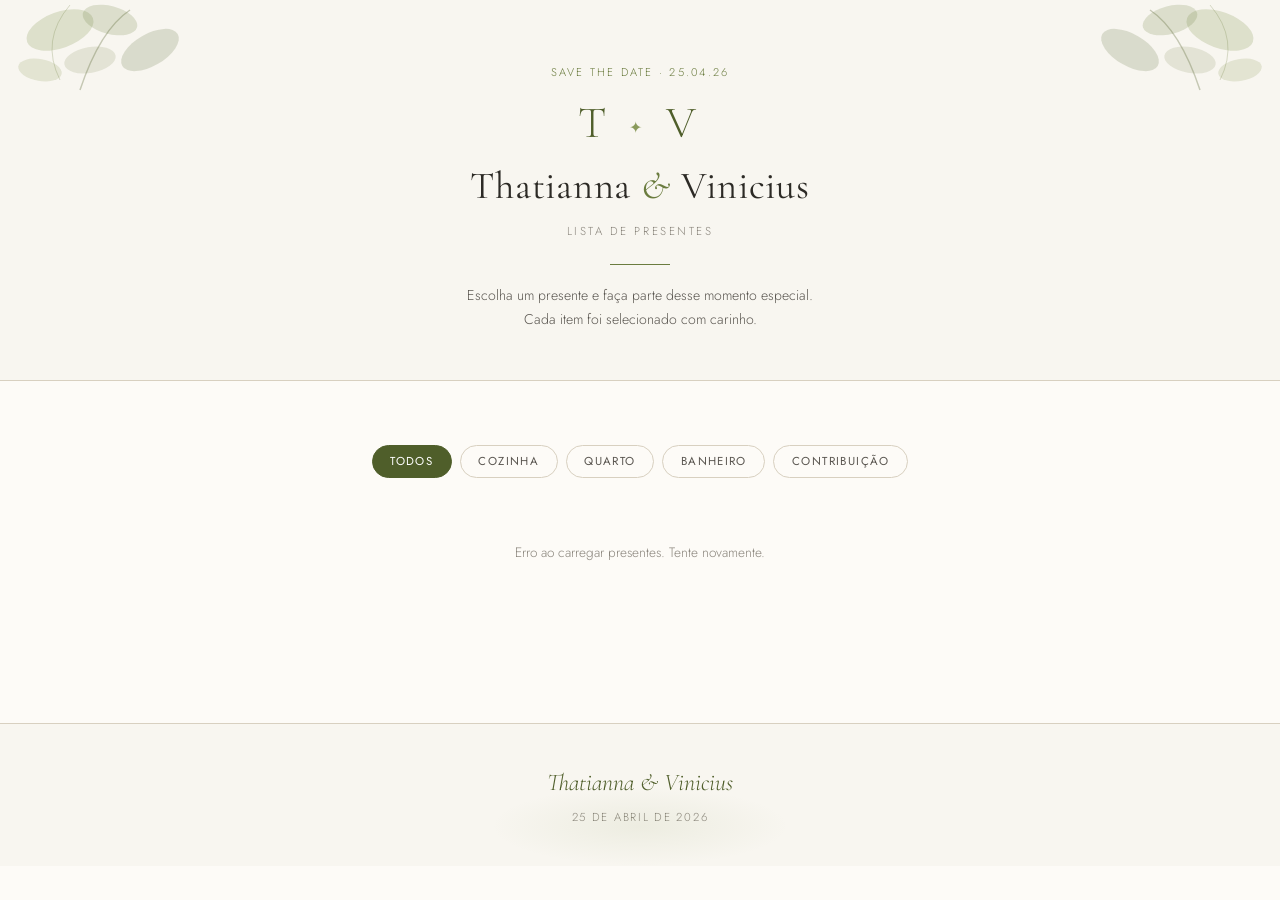
==== templates/index.html @ 8822f2d4 "Primeiro commit" ====
<!DOCTYPE html>
<html lang="pt-BR">
<head>
  <meta charset="UTF-8" />
  <meta name="viewport" content="width=device-width, initial-scale=1.0" />
  <title>Lista de Presentes · Thatianna & Vinicius</title>
  <link rel="preconnect" href="https://fonts.googleapis.com" />
  <link rel="preconnect" href="https://fonts.gstatic.com" crossorigin />
  <link href="https://fonts.googleapis.com/css2?family=Cormorant+Garamond:ital,wght@0,300;0,400;0,500;0,600;1,300;1,400&family=Jost:wght@300;400;500&display=swap" rel="stylesheet" />
  <link rel="stylesheet" href="/static/css/main.css" />
</head>
<body>

  <!-- ── Header ── -->
  <header class="site-header">
    <div class="header-leaves header-leaves--left"></div>
    <div class="header-leaves header-leaves--right"></div>
    <div class="header-inner">
      <p class="header-eyebrow">Save the Date · 25.04.26</p>
      <h1 class="header-monogram">T <span class="monogram-divider">✦</span> V</h1>
      <h2 class="header-title">Thatianna <em>&</em> Vinicius</h2>
      <p class="header-subtitle">Lista de Presentes</p>
      <div class="header-divider"></div>
      <p class="header-note">Escolha um presente e faça parte desse momento especial.<br>Cada item foi selecionado com carinho.</p>
    </div>
  </header>

  <!-- ── Main ── -->
  <main class="site-main">

    <!-- Filter Bar -->
    <div class="filter-bar" id="filterBar">
      <button class="filter-btn active" data-cat="all">Todos</button>
      <button class="filter-btn" data-cat="Cozinha">Cozinha</button>
      <button class="filter-btn" data-cat="Quarto">Quarto</button>
      <button class="filter-btn" data-cat="Banheiro">Banheiro</button>
      <button class="filter-btn" data-cat="Contribuição">Contribuição</button>
    </div>

    <!-- Catalog Grid -->
    <section class="catalog" id="catalog">
      <div class="catalog-loading" id="catalogLoading">
        <div class="spinner"></div>
        <p>Carregando presentes...</p>
      </div>
      <div class="catalog-grid" id="catalogGrid"></div>
      <div class="catalog-empty hidden" id="catalogEmpty">
        <p>Nenhum item disponível nesta categoria.</p>
      </div>
    </section>

  </main>

  <!-- ── Footer ── -->
  <footer class="site-footer">
    <div class="footer-leaves"></div>
    <p class="footer-names">Thatianna & Vinicius</p>
    <p class="footer-date">25 de Abril de 2026</p>
  </footer>

  <!-- ── Modal: Choose Gift ── -->
  <div class="modal-overlay hidden" id="chooseModal">
    <div class="modal" role="dialog" aria-modal="true">
      <button class="modal-close" id="chooseModalClose" aria-label="Fechar">&times;</button>

      <!-- Step 1: Item summary -->
      <div class="modal-step" id="step1">
        <p class="modal-eyebrow">Você escolheu</p>
        <h3 class="modal-item-name" id="modalItemName"></h3>
        <p class="modal-item-price" id="modalItemPrice"></p>
        <p class="modal-item-desc" id="modalItemDesc"></p>

        <!-- Monetary: custom amount -->
        <div class="form-group hidden" id="monetaryAmountGroup">
          <label class="form-label">Valor da contribuição (R$)</label>
          <input class="form-input" type="number" id="monetaryAmount" min="10" step="10" placeholder="Ex: 100" />
        </div>

        <p class="modal-question">Como deseja presentear?</p>
        <div class="delivery-options">
          <button class="delivery-btn" data-method="wedding">
            <span class="delivery-icon">○</span>
            Entregar no casamento
          </button>
          <button class="delivery-btn" data-method="pix">
            <span class="delivery-icon">○</span>
            Enviar via Pix
          </button>
        </div>
        <button class="btn-primary btn-block" id="step1Next" disabled>Continuar</button>
      </div>

      <!-- Step 2: Giver info -->
      <div class="modal-step hidden" id="step2">
        <p class="modal-eyebrow">Quase lá</p>
        <h3 class="modal-section-title">Seus dados</h3>
        <div class="form-group">
          <label class="form-label">Seu nome <span class="required">*</span></label>
          <input class="form-input" type="text" id="giverName" placeholder="Como você gostaria de ser chamado" />
        </div>
        <div class="form-group">
          <label class="form-label">Mensagem para os noivos <span class="optional">(opcional)</span></label>
          <textarea class="form-textarea" id="giverMessage" rows="4" placeholder="Escreva algo especial para Thatianna e Vinicius..."></textarea>
        </div>
        <div class="step2-actions">
          <button class="btn-secondary" id="step2Back">Voltar</button>
          <button class="btn-primary" id="step2Confirm">Confirmar presente</button>
        </div>
      </div>

      <!-- Step 3: Pix / Confirmation -->
      <div class="modal-step hidden" id="step3">
        <div class="step3-wedding hidden" id="step3Wedding">
          <div class="confirmation-icon">✓</div>
          <h3 class="modal-section-title">Presente confirmado!</h3>
          <p class="confirmation-text">Que alegria! <strong id="confirmedName"></strong>, obrigada por escolher este presente.<br>Traga no dia do casamento, <strong>25 de Abril de 2026</strong>.</p>
          <p class="confirmation-message-preview" id="confirmedMessage"></p>
        </div>

        <div class="step3-pix hidden" id="step3Pix">
          <div class="confirmation-icon">✓</div>
          <h3 class="modal-section-title">Presente confirmado!</h3>
          <p class="confirmation-text">Obrigada, <strong id="confirmedNamePix"></strong>!<br>Use o QR Code ou a chave Pix abaixo para concluir.</p>
          <div class="pix-box">
            <div class="pix-qr" id="pixQrCode">
              <div class="spinner"></div>
            </div>
            <div class="pix-details">
              <div class="pix-detail-row">
                <span class="pix-label">Valor</span>
                <span class="pix-value" id="pixAmount"></span>
              </div>
              <div class="pix-detail-row">
                <span class="pix-label">Favorecido</span>
                <span class="pix-value" id="pixName"></span>
              </div>
              <div class="pix-detail-row">
                <span class="pix-label">Chave Pix</span>
                <span class="pix-value pix-key-value" id="pixKey"></span>
              </div>
            </div>
          </div>
          <button class="btn-copy" id="copyPixKey">Copiar chave Pix</button>
        </div>

        <button class="btn-secondary btn-block" id="step3Close" style="margin-top:1.5rem">Fechar</button>
      </div>

    </div>
  </div>

  <script src="/static/js/main.js"></script>
</body>
</html>
---- static/css/main.css ----
/* ─── Variables ─────────────────────────────────────────────────────────────── */
:root {
  --olive-1: #8a9a5b;
  --olive-2: #6b7c3f;
  --olive-3: #4f5e2a;
  --olive-4: #3d4d1e;
  --olive-dark: #2c3a12;
  --cream: #f8f6f0;
  --cream-2: #f0ece2;
  --cream-3: #e8e0d0;
  --warm-white: #fdfbf7;
  --text-dark: #2c2a25;
  --text-mid: #5a5650;
  --text-light: #8a857c;
  --border: #d8d0c0;

  --font-display: 'Cormorant Garamond', Georgia, serif;
  --font-body: 'Jost', sans-serif;

  --radius: 2px;
  --radius-lg: 4px;
  --shadow: 0 2px 20px rgba(44, 58, 18, 0.08);
  --shadow-hover: 0 8px 40px rgba(44, 58, 18, 0.14);
  --transition: 0.25s ease;
}

/* ─── Reset ──────────────────────────────────────────────────────────────────── */
*, *::before, *::after { box-sizing: border-box; margin: 0; padding: 0; }

html { scroll-behavior: smooth; }

body {
  font-family: var(--font-body);
  background: var(--warm-white);
  color: var(--text-dark);
  font-weight: 300;
  line-height: 1.6;
  -webkit-font-smoothing: antialiased;
}

img { display: block; max-width: 100%; }
button { cursor: pointer; border: none; background: none; font-family: var(--font-body); }
input, textarea, select { font-family: var(--font-body); }

.hidden { display: none !important; }

/* ─── Header ─────────────────────────────────────────────────────────────────── */
.site-header {
  position: relative;
  background: var(--cream);
  padding: 4rem 1.5rem 3rem;
  text-align: center;
  border-bottom: 1px solid var(--border);
  overflow: hidden;
}

.header-leaves {
  position: absolute;
  top: 0;
  width: 220px;
  height: 180px;
  background-image: url("data:image/svg+xml,%3Csvg xmlns='http://www.w3.org/2000/svg' viewBox='0 0 200 180'%3E%3Cellipse cx='60' cy='30' rx='35' ry='18' fill='%238a9a5b' opacity='0.25' transform='rotate(-20 60 30)'/%3E%3Cellipse cx='110' cy='20' rx='28' ry='14' fill='%236b7c3f' opacity='0.2' transform='rotate(15 110 20)'/%3E%3Cellipse cx='150' cy='50' rx='32' ry='16' fill='%234f5e2a' opacity='0.18' transform='rotate(-30 150 50)'/%3E%3Cellipse cx='40' cy='70' rx='22' ry='11' fill='%238a9a5b' opacity='0.2' transform='rotate(10 40 70)'/%3E%3Cellipse cx='90' cy='60' rx='26' ry='13' fill='%236b7c3f' opacity='0.15' transform='rotate(-10 90 60)'/%3E%3Cpath d='M80 90 Q100 30 130 10' stroke='%234f5e2a' stroke-width='1.5' fill='none' opacity='0.3'/%3E%3Cpath d='M60 80 Q40 40 70 5' stroke='%236b7c3f' stroke-width='1' fill='none' opacity='0.25'/%3E%3C/svg%3E");
  background-repeat: no-repeat;
  background-size: contain;
}
.header-leaves--left { left: 0; transform: scaleX(1); }
.header-leaves--right { right: 0; transform: scaleX(-1); }

.header-inner { position: relative; z-index: 1; max-width: 600px; margin: 0 auto; }

.header-eyebrow {
  font-family: var(--font-body);
  font-size: 0.7rem;
  letter-spacing: 0.2em;
  text-transform: uppercase;
  color: var(--olive-2);
  margin-bottom: 1.2rem;
}

.header-monogram {
  font-family: var(--font-display);
  font-size: 2.8rem;
  font-weight: 300;
  color: var(--olive-3);
  letter-spacing: 0.15em;
  line-height: 1;
  margin-bottom: 0.6rem;
}
.monogram-divider {
  font-size: 1rem;
  color: var(--olive-1);
  vertical-align: middle;
}

.header-title {
  font-family: var(--font-display);
  font-size: 2.4rem;
  font-weight: 400;
  color: var(--text-dark);
  margin-bottom: 0.3rem;
  letter-spacing: 0.02em;
}
.header-title em { font-style: italic; color: var(--olive-2); }

.header-subtitle {
  font-family: var(--font-body);
  font-size: 0.72rem;
  letter-spacing: 0.22em;
  text-transform: uppercase;
  color: var(--text-light);
  margin-bottom: 1.5rem;
}

.header-divider {
  width: 60px;
  height: 1px;
  background: var(--olive-2);
  margin: 0 auto 1.2rem;
}

.header-note {
  font-size: 0.88rem;
  color: var(--text-mid);
  line-height: 1.7;
}

/* ─── Filter Bar ─────────────────────────────────────────────────────────────── */
.filter-bar {
  display: flex;
  gap: 0.5rem;
  justify-content: center;
  flex-wrap: wrap;
  padding: 2rem 1.5rem 0;
  max-width: 900px;
  margin: 0 auto;
}

.filter-btn {
  font-family: var(--font-body);
  font-size: 0.72rem;
  letter-spacing: 0.12em;
  text-transform: uppercase;
  color: var(--text-mid);
  border: 1px solid var(--border);
  padding: 0.45rem 1.1rem;
  border-radius: 50px;
  transition: var(--transition);
  background: transparent;
}
.filter-btn:hover {
  border-color: var(--olive-2);
  color: var(--olive-2);
}
.filter-btn.active {
  background: var(--olive-3);
  border-color: var(--olive-3);
  color: white;
}

/* ─── Catalog ────────────────────────────────────────────────────────────────── */
.site-main { max-width: 1100px; margin: 0 auto; padding: 2rem 1.5rem 4rem; }

.catalog-loading {
  display: flex;
  flex-direction: column;
  align-items: center;
  gap: 1rem;
  padding: 4rem 0;
  color: var(--text-light);
  font-size: 0.85rem;
}

.catalog-grid {
  display: grid;
  grid-template-columns: repeat(auto-fill, minmax(260px, 1fr));
  gap: 1.5rem;
  margin-top: 2rem;
}

.catalog-empty {
  text-align: center;
  padding: 3rem;
  color: var(--text-light);
  font-size: 0.9rem;
}

/* ─── Gift Card ──────────────────────────────────────────────────────────────── */
.gift-card {
  background: white;
  border: 1px solid var(--border);
  border-radius: var(--radius-lg);
  overflow: hidden;
  transition: var(--transition);
  cursor: pointer;
  display: flex;
  flex-direction: column;
  animation: fadeUp 0.4s ease both;
}
.gift-card:hover {
  box-shadow: var(--shadow-hover);
  transform: translateY(-3px);
  border-color: var(--olive-1);
}
.gift-card--unavailable {
  opacity: 0.45;
  cursor: not-allowed;
  pointer-events: none;
}
.gift-card--monetary {
  border-color: var(--olive-2);
  background: linear-gradient(145deg, #f8f6f0, white);
}

@keyframes fadeUp {
  from { opacity: 0; transform: translateY(14px); }
  to { opacity: 1; transform: translateY(0); }
}

.gift-card__image {
  width: 100%;
  height: 200px;
  object-fit: cover;
  background: var(--cream-2);
}
.gift-card__image-placeholder {
  width: 100%;
  height: 200px;
  background: var(--cream-2);
  display: flex;
  align-items: center;
  justify-content: center;
  color: var(--olive-2);
  font-size: 2rem;
}

.gift-card__body {
  padding: 1.1rem 1.2rem 1.4rem;
  flex: 1;
  display: flex;
  flex-direction: column;
}

.gift-card__category {
  font-size: 0.63rem;
  letter-spacing: 0.15em;
  text-transform: uppercase;
  color: var(--olive-2);
  margin-bottom: 0.4rem;
}

.gift-card__name {
  font-family: var(--font-display);
  font-size: 1.2rem;
  font-weight: 500;
  color: var(--text-dark);
  line-height: 1.3;
  margin-bottom: 0.4rem;
}

.gift-card__desc {
  font-size: 0.78rem;
  color: var(--text-light);
  line-height: 1.5;
  flex: 1;
  margin-bottom: 0.8rem;
}

.gift-card__footer {
  display: flex;
  align-items: center;
  justify-content: space-between;
}

.gift-card__price {
  font-family: var(--font-display);
  font-size: 1.1rem;
  color: var(--olive-3);
  font-weight: 500;
}

.gift-card__qty {
  font-size: 0.68rem;
  color: var(--text-light);
  letter-spacing: 0.05em;
}

.gift-card__choose-btn {
  font-size: 0.7rem;
  letter-spacing: 0.1em;
  text-transform: uppercase;
  color: var(--olive-3);
  border: 1px solid var(--olive-2);
  padding: 0.3rem 0.9rem;
  border-radius: 50px;
  transition: var(--transition);
  background: transparent;
}
.gift-card:hover .gift-card__choose-btn {
  background: var(--olive-3);
  border-color: var(--olive-3);
  color: white;
}

.gift-card__unavailable-tag {
  font-size: 0.68rem;
  letter-spacing: 0.1em;
  text-transform: uppercase;
  color: var(--text-light);
  border: 1px solid var(--border);
  padding: 0.3rem 0.9rem;
  border-radius: 50px;
}

/* ─── Modal ──────────────────────────────────────────────────────────────────── */
.modal-overlay {
  position: fixed;
  inset: 0;
  background: rgba(44, 42, 37, 0.55);
  backdrop-filter: blur(3px);
  z-index: 1000;
  display: flex;
  align-items: center;
  justify-content: center;
  padding: 1rem;
  animation: fadeIn 0.2s ease;
}
@keyframes fadeIn { from { opacity: 0; } to { opacity: 1; } }

.modal {
  background: var(--warm-white);
  border-radius: var(--radius-lg);
  padding: 2.5rem 2rem;
  width: 100%;
  max-width: 440px;
  position: relative;
  max-height: 90vh;
  overflow-y: auto;
  animation: slideUp 0.25s ease;
}
@keyframes slideUp { from { transform: translateY(20px); opacity: 0; } to { transform: none; opacity: 1; } }

.modal-close {
  position: absolute;
  top: 1rem;
  right: 1.2rem;
  font-size: 1.5rem;
  color: var(--text-light);
  line-height: 1;
  transition: var(--transition);
}
.modal-close:hover { color: var(--text-dark); }

.modal-eyebrow {
  font-size: 0.65rem;
  letter-spacing: 0.2em;
  text-transform: uppercase;
  color: var(--olive-2);
  margin-bottom: 0.4rem;
}

.modal-item-name {
  font-family: var(--font-display);
  font-size: 1.7rem;
  font-weight: 400;
  color: var(--text-dark);
  margin-bottom: 0.2rem;
}

.modal-item-price {
  font-family: var(--font-display);
  font-size: 1.2rem;
  color: var(--olive-3);
  margin-bottom: 0.5rem;
}

.modal-item-desc {
  font-size: 0.82rem;
  color: var(--text-light);
  margin-bottom: 1.5rem;
  line-height: 1.6;
}

.modal-question {
  font-size: 0.78rem;
  letter-spacing: 0.08em;
  text-transform: uppercase;
  color: var(--text-mid);
  margin-bottom: 0.8rem;
}

.modal-section-title {
  font-family: var(--font-display);
  font-size: 1.5rem;
  font-weight: 400;
  color: var(--text-dark);
  margin-bottom: 1.2rem;
}

/* ─── Delivery Options ───────────────────────────────────────────────────────── */
.delivery-options {
  display: flex;
  flex-direction: column;
  gap: 0.6rem;
  margin-bottom: 1.5rem;
}

.delivery-btn {
  display: flex;
  align-items: center;
  gap: 0.8rem;
  padding: 0.85rem 1.1rem;
  border: 1px solid var(--border);
  border-radius: var(--radius);
  font-size: 0.85rem;
  color: var(--text-dark);
  text-align: left;
  transition: var(--transition);
  background: white;
}
.delivery-btn:hover {
  border-color: var(--olive-2);
  background: var(--cream);
}
.delivery-btn.selected {
  border-color: var(--olive-3);
  background: var(--cream);
  color: var(--olive-3);
}
.delivery-icon {
  width: 18px;
  height: 18px;
  border: 1.5px solid var(--border);
  border-radius: 50%;
  display: inline-flex;
  align-items: center;
  justify-content: center;
  font-size: 0;
  flex-shrink: 0;
  transition: var(--transition);
}
.delivery-btn.selected .delivery-icon {
  border-color: var(--olive-3);
  background: var(--olive-3);
  font-size: 0.55rem;
  color: white;
}
.delivery-btn.selected .delivery-icon::after {
  content: '●';
  font-size: 0.5rem;
}

/* ─── Forms ──────────────────────────────────────────────────────────────────── */
.form-group { margin-bottom: 1.2rem; }
.form-group--check { display: flex; align-items: center; gap: 0.5rem; margin-bottom: 0.8rem; }

.form-label {
  display: block;
  font-size: 0.72rem;
  letter-spacing: 0.1em;
  text-transform: uppercase;
  color: var(--text-mid);
  margin-bottom: 0.4rem;
}

.form-input, .form-textarea, select.form-input {
  width: 100%;
  padding: 0.65rem 0.85rem;
  border: 1px solid var(--border);
  border-radius: var(--radius);
  font-size: 0.88rem;
  color: var(--text-dark);
  background: white;
  transition: var(--transition);
  font-family: var(--font-body);
  font-weight: 300;
}
.form-input:focus, .form-textarea:focus {
  outline: none;
  border-color: var(--olive-2);
  box-shadow: 0 0 0 2px rgba(107, 124, 63, 0.1);
}
.form-textarea { resize: vertical; }

.required { color: var(--olive-2); }
.optional { color: var(--text-light); font-size: 0.65em; }

.form-row { display: grid; grid-template-columns: 1fr 1fr; gap: 1rem; }

/* ─── Buttons ─────────────────────────────────────────────────────────────────── */
.btn-primary {
  background: var(--olive-3);
  color: white;
  font-family: var(--font-body);
  font-size: 0.72rem;
  letter-spacing: 0.12em;
  text-transform: uppercase;
  padding: 0.8rem 1.8rem;
  border-radius: var(--radius);
  transition: var(--transition);
  border: 1px solid transparent;
}
.btn-primary:hover { background: var(--olive-4); }
.btn-primary:disabled { opacity: 0.4; cursor: not-allowed; }

.btn-secondary {
  background: transparent;
  color: var(--text-mid);
  font-family: var(--font-body);
  font-size: 0.72rem;
  letter-spacing: 0.12em;
  text-transform: uppercase;
  padding: 0.8rem 1.4rem;
  border-radius: var(--radius);
  border: 1px solid var(--border);
  transition: var(--transition);
}
.btn-secondary:hover { border-color: var(--text-mid); color: var(--text-dark); }

.btn-block { width: 100%; }

.btn-copy {
  font-size: 0.72rem;
  letter-spacing: 0.1em;
  text-transform: uppercase;
  color: var(--olive-3);
  border: 1px solid var(--olive-2);
  padding: 0.5rem 1.2rem;
  border-radius: 50px;
  transition: var(--transition);
  background: transparent;
  margin-top: 1rem;
  display: block;
  width: 100%;
}
.btn-copy:hover { background: var(--olive-3); color: white; }

/* ─── Step 2 ──────────────────────────────────────────────────────────────────── */
.step2-actions {
  display: flex;
  gap: 0.8rem;
  justify-content: flex-end;
  margin-top: 0.5rem;
}

/* ─── Step 3 ──────────────────────────────────────────────────────────────────── */
.confirmation-icon {
  width: 52px;
  height: 52px;
  border-radius: 50%;
  background: var(--olive-3);
  color: white;
  display: flex;
  align-items: center;
  justify-content: center;
  font-size: 1.4rem;
  margin: 0 auto 1.2rem;
}

.confirmation-text {
  font-size: 0.9rem;
  color: var(--text-mid);
  line-height: 1.7;
  text-align: center;
  margin-bottom: 1rem;
}

.confirmation-message-preview {
  background: var(--cream);
  border-left: 2px solid var(--olive-2);
  padding: 0.8rem 1rem;
  font-size: 0.85rem;
  font-style: italic;
  color: var(--text-mid);
  border-radius: var(--radius);
}

/* ─── Pix Box ─────────────────────────────────────────────────────────────────── */
.pix-box {
  display: flex;
  gap: 1.2rem;
  align-items: flex-start;
  background: var(--cream);
  border: 1px solid var(--border);
  border-radius: var(--radius-lg);
  padding: 1.2rem;
  margin: 1rem 0;
}

.pix-qr {
  flex-shrink: 0;
  width: 110px;
  height: 110px;
  display: flex;
  align-items: center;
  justify-content: center;
  background: white;
  border-radius: var(--radius);
  border: 1px solid var(--border);
}
.pix-qr img { width: 100px; height: 100px; }

.pix-details { flex: 1; }
.pix-detail-row { margin-bottom: 0.6rem; }
.pix-label {
  display: block;
  font-size: 0.62rem;
  letter-spacing: 0.12em;
  text-transform: uppercase;
  color: var(--text-light);
  margin-bottom: 0.1rem;
}
.pix-value {
  font-size: 0.88rem;
  color: var(--text-dark);
  font-weight: 400;
}
.pix-key-value {
  color: var(--olive-3);
  font-weight: 500;
  word-break: break-all;
}

/* ─── Footer ─────────────────────────────────────────────────────────────────── */
.site-footer {
  background: var(--cream);
  border-top: 1px solid var(--border);
  text-align: center;
  padding: 2.5rem 1.5rem;
  position: relative;
  overflow: hidden;
}
.footer-leaves {
  position: absolute;
  bottom: 0;
  left: 50%;
  transform: translateX(-50%);
  width: 300px;
  height: 80px;
  background: radial-gradient(ellipse at center, rgba(138,154,91,0.1) 0%, transparent 70%);
}
.footer-names {
  font-family: var(--font-display);
  font-size: 1.5rem;
  font-style: italic;
  color: var(--olive-3);
  margin-bottom: 0.3rem;
}
.footer-date {
  font-size: 0.72rem;
  letter-spacing: 0.15em;
  text-transform: uppercase;
  color: var(--text-light);
}

/* ─── Spinner ─────────────────────────────────────────────────────────────────── */
.spinner {
  width: 28px;
  height: 28px;
  border: 2px solid var(--cream-3);
  border-top-color: var(--olive-2);
  border-radius: 50%;
  animation: spin 0.7s linear infinite;
}
@keyframes spin { to { transform: rotate(360deg); } }

/* ─── Responsive ─────────────────────────────────────────────────────────────── */
@media (max-width: 600px) {
  .header-monogram { font-size: 2rem; }
  .header-title { font-size: 1.8rem; }
  .catalog-grid { grid-template-columns: repeat(auto-fill, minmax(200px, 1fr)); gap: 1rem; }
  .pix-box { flex-direction: column; align-items: center; }
  .modal { padding: 2rem 1.2rem; }
  .form-row { grid-template-columns: 1fr; }
}
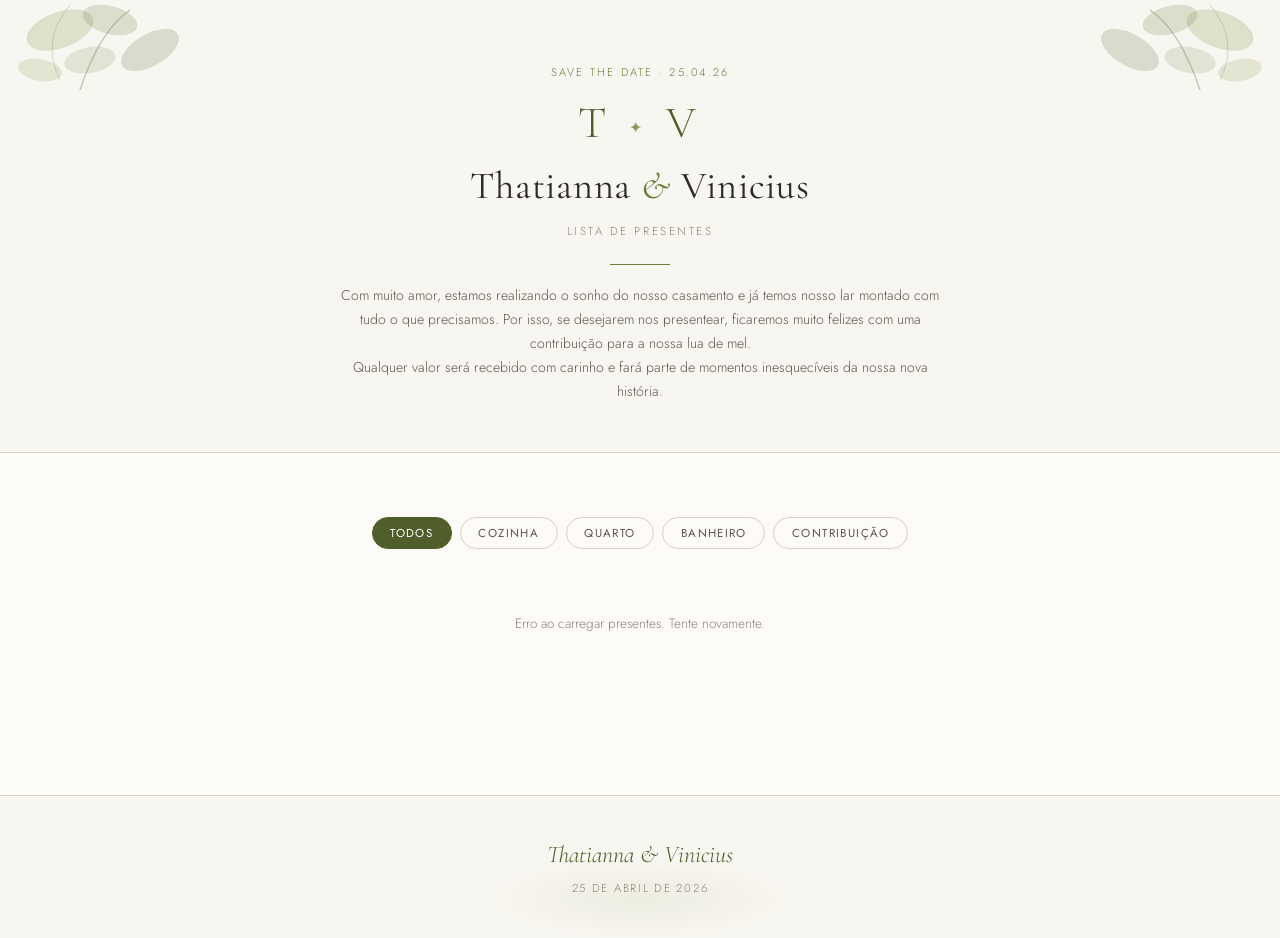
==== commit 81eb3302: "Atualizando para nova tela" ====
--- a/templates/index.html
+++ b/templates/index.html
@@ -21,7 +21,9 @@
       <h2 class="header-title">Thatianna <em>&</em> Vinicius</h2>
       <p class="header-subtitle">Lista de Presentes</p>
       <div class="header-divider"></div>
-      <p class="header-note">Escolha um presente e faça parte desse momento especial.<br>Cada item foi selecionado com carinho.</p>
+      <p class="header-note">Com muito amor, estamos realizando o sonho do nosso casamento e já temos nosso lar montado com tudo o que precisamos.
+Por isso, se desejarem nos presentear, ficaremos muito felizes com uma contribuição para a nossa lua de mel.</p>
+      <p class="header-note">Qualquer valor será recebido com carinho e fará parte de momentos inesquecíveis da nossa nova história.</p>
     </div>
   </header>
 
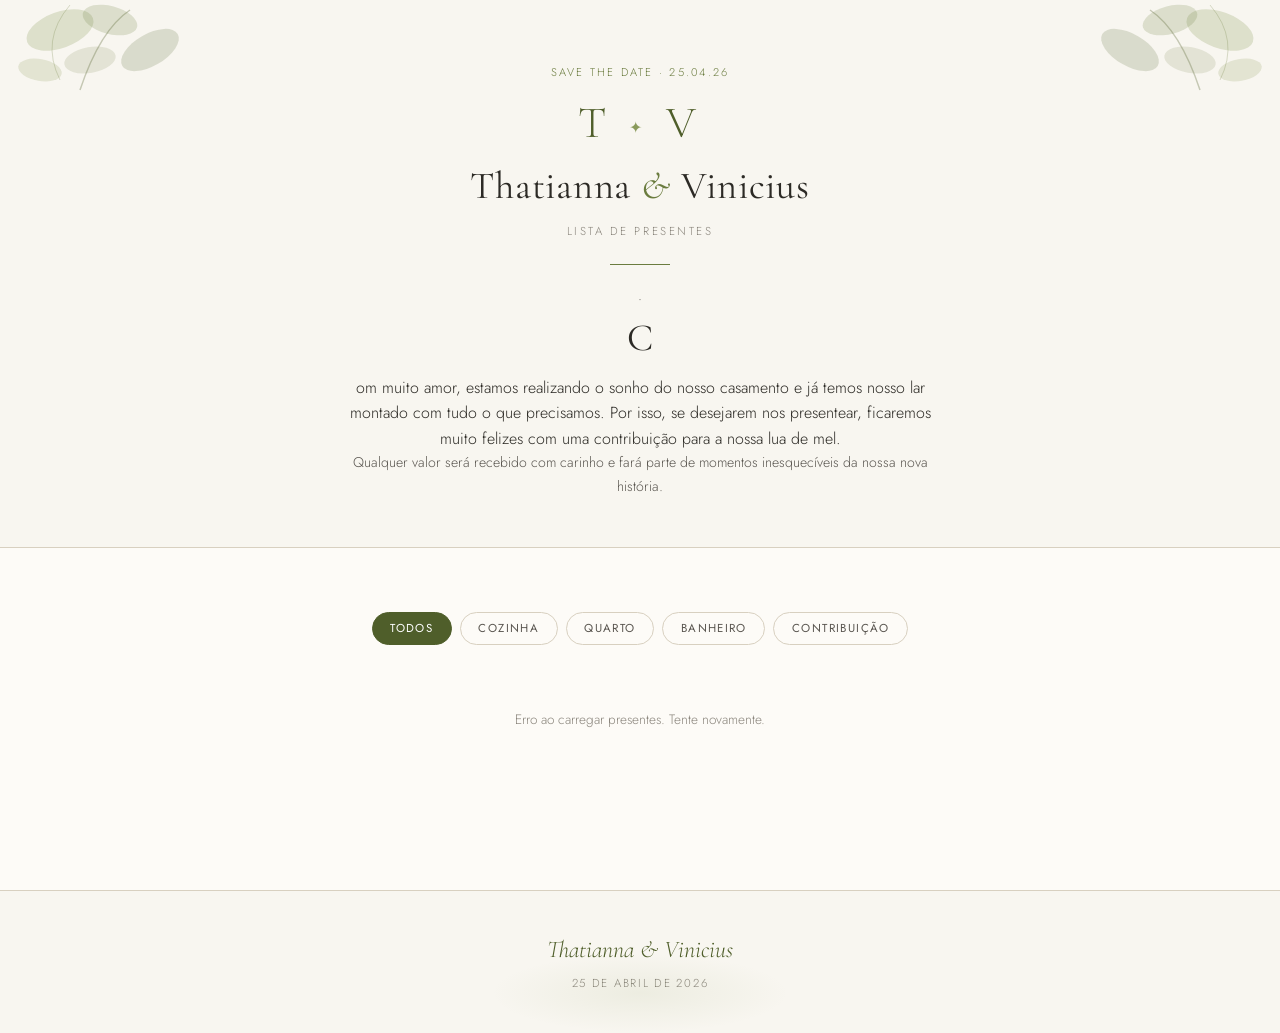
==== commit 72574fb6: "Atualizando titulo" ====
--- a/templates/index.html
+++ b/templates/index.html
@@ -21,7 +21,7 @@
       <h2 class="header-title">Thatianna <em>&</em> Vinicius</h2>
       <p class="header-subtitle">Lista de Presentes</p>
       <div class="header-divider"></div>
-      <p class="header-note">Com muito amor, estamos realizando o sonho do nosso casamento e já temos nosso lar montado com tudo o que precisamos.
+      <p class="header-note">. <h1 class="header-title">C</h1>om muito amor, estamos realizando o sonho do nosso casamento e já temos nosso lar montado com tudo o que precisamos.
 Por isso, se desejarem nos presentear, ficaremos muito felizes com uma contribuição para a nossa lua de mel.</p>
       <p class="header-note">Qualquer valor será recebido com carinho e fará parte de momentos inesquecíveis da nossa nova história.</p>
     </div>
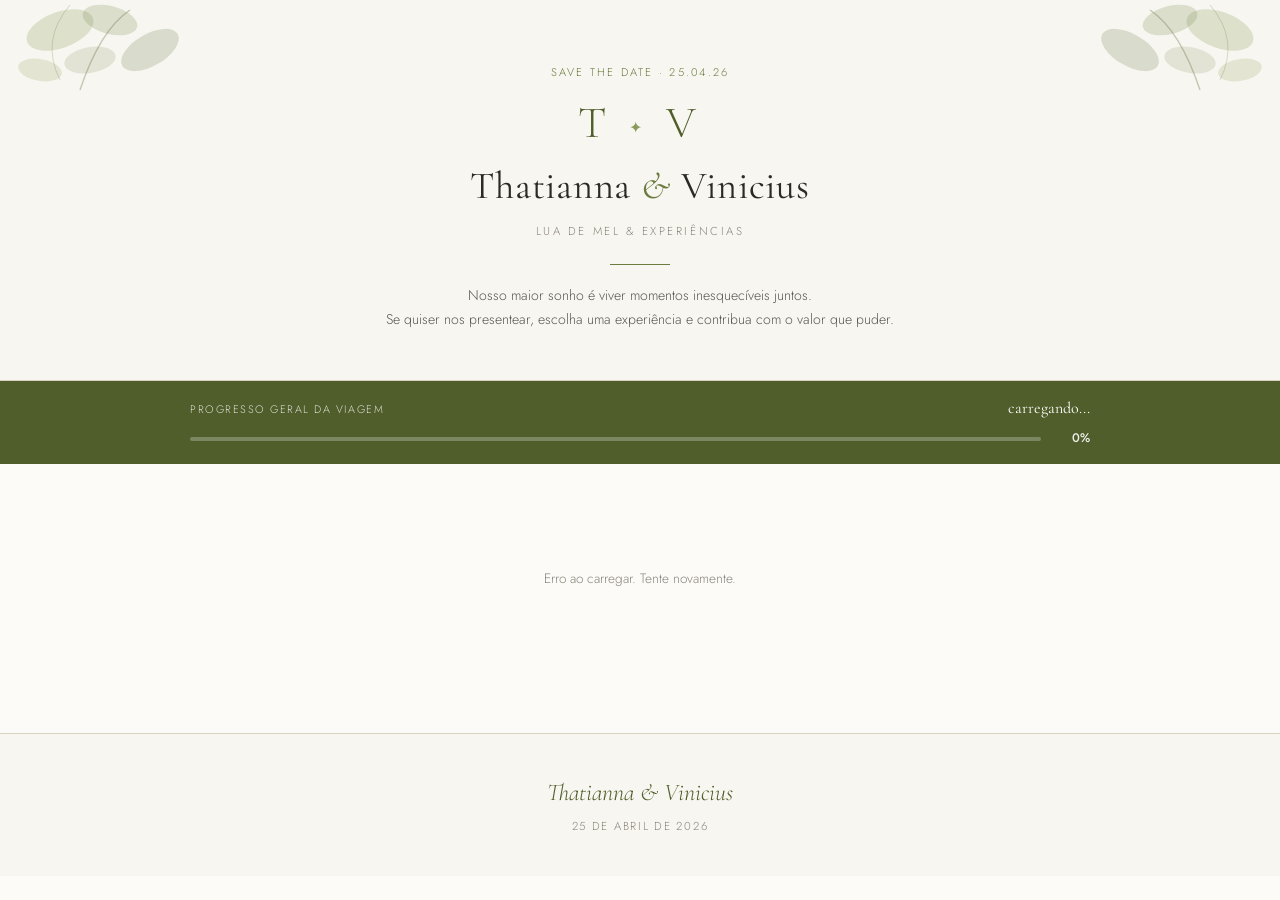
==== commit 47df557c: "atualizando para novo modelo" ====
--- a/templates/index.html
+++ b/templates/index.html
@@ -19,133 +19,137 @@
       <p class="header-eyebrow">Save the Date · 25.04.26</p>
       <h1 class="header-monogram">T <span class="monogram-divider">✦</span> V</h1>
       <h2 class="header-title">Thatianna <em>&</em> Vinicius</h2>
-      <p class="header-subtitle">Lista de Presentes</p>
+      <p class="header-subtitle">Lua de Mel & Experiências</p>
       <div class="header-divider"></div>
-      <p class="header-note">. <h1 class="header-title">C</h1>om muito amor, estamos realizando o sonho do nosso casamento e já temos nosso lar montado com tudo o que precisamos.
-Por isso, se desejarem nos presentear, ficaremos muito felizes com uma contribuição para a nossa lua de mel.</p>
-      <p class="header-note">Qualquer valor será recebido com carinho e fará parte de momentos inesquecíveis da nossa nova história.</p>
+      <p class="header-note">
+        Nosso maior sonho é viver momentos inesquecíveis juntos.<br>
+        Se quiser nos presentear, escolha uma experiência e contribua com o valor que puder.
+      </p>
     </div>
   </header>
 
-  <!-- ── Main ── -->
+  <!-- ── Progress Banner ── -->
+  <div class="trip-banner" id="tripBanner">
+    <div class="trip-banner__inner">
+      <div class="trip-banner__text">
+        <span class="trip-banner__label">Progresso geral da viagem</span>
+        <span class="trip-banner__values" id="bannerValues">carregando...</span>
+      </div>
+      <div class="trip-banner__bar-wrap">
+        <div class="trip-banner__bar">
+          <div class="trip-banner__fill" id="bannerFill" style="width:0%"></div>
+        </div>
+        <span class="trip-banner__pct" id="bannerPct">0%</span>
+      </div>
+    </div>
+  </div>
+
+  <!-- ── Catalog ── -->
   <main class="site-main">
-
-    <!-- Filter Bar -->
-    <div class="filter-bar" id="filterBar">
-      <button class="filter-btn active" data-cat="all">Todos</button>
-      <button class="filter-btn" data-cat="Cozinha">Cozinha</button>
-      <button class="filter-btn" data-cat="Quarto">Quarto</button>
-      <button class="filter-btn" data-cat="Banheiro">Banheiro</button>
-      <button class="filter-btn" data-cat="Contribuição">Contribuição</button>
+    <div class="catalog-loading" id="catalogLoading">
+      <div class="spinner"></div>
+      <p>Carregando experiências...</p>
     </div>
-
-    <!-- Catalog Grid -->
-    <section class="catalog" id="catalog">
-      <div class="catalog-loading" id="catalogLoading">
-        <div class="spinner"></div>
-        <p>Carregando presentes...</p>
-      </div>
-      <div class="catalog-grid" id="catalogGrid"></div>
-      <div class="catalog-empty hidden" id="catalogEmpty">
-        <p>Nenhum item disponível nesta categoria.</p>
-      </div>
-    </section>
-
+    <div class="catalog-grid" id="catalogGrid"></div>
+    <div class="catalog-empty hidden" id="catalogEmpty">
+      <p>Nenhuma experiência disponível no momento.</p>
+    </div>
   </main>
 
   <!-- ── Footer ── -->
   <footer class="site-footer">
-    <div class="footer-leaves"></div>
     <p class="footer-names">Thatianna & Vinicius</p>
     <p class="footer-date">25 de Abril de 2026</p>
   </footer>
 
-  <!-- ── Modal: Choose Gift ── -->
-  <div class="modal-overlay hidden" id="chooseModal">
+  <!-- ══ Modal ══ -->
+  <div class="modal-overlay hidden" id="modal">
     <div class="modal" role="dialog" aria-modal="true">
-      <button class="modal-close" id="chooseModalClose" aria-label="Fechar">&times;</button>
+      <button class="modal-close" id="modalClose">&times;</button>
 
-      <!-- Step 1: Item summary -->
+      <!-- Step 1: Amount -->
       <div class="modal-step" id="step1">
-        <p class="modal-eyebrow">Você escolheu</p>
-        <h3 class="modal-item-name" id="modalItemName"></h3>
-        <p class="modal-item-price" id="modalItemPrice"></p>
-        <p class="modal-item-desc" id="modalItemDesc"></p>
+        <p class="modal-eyebrow">Contribuir para</p>
+        <h3 class="modal-item-name" id="s1Name"></h3>
 
-        <!-- Monetary: custom amount -->
-        <div class="form-group hidden" id="monetaryAmountGroup">
-          <label class="form-label">Valor da contribuição (R$)</label>
-          <input class="form-input" type="number" id="monetaryAmount" min="10" step="10" placeholder="Ex: 100" />
+        <div class="modal-progress-mini">
+          <div class="modal-progress-mini__bar">
+            <div class="modal-progress-mini__fill" id="s1Fill"></div>
+          </div>
+          <p class="modal-progress-mini__text" id="s1ProgressText"></p>
         </div>
 
-        <p class="modal-question">Como deseja presentear?</p>
-        <div class="delivery-options">
-          <button class="delivery-btn" data-method="wedding">
-            <span class="delivery-icon">○</span>
-            Entregar no casamento
-          </button>
-          <button class="delivery-btn" data-method="pix">
-            <span class="delivery-icon">○</span>
-            Enviar via Pix
-          </button>
+        <p class="modal-question">Quanto você gostaria de contribuir?</p>
+
+        <div class="amount-suggestions" id="amountSuggestions"></div>
+
+        <div class="amount-custom">
+          <span class="amount-prefix">R$</span>
+          <input class="amount-input" type="number" id="amountInput"
+                 min="1" step="1" placeholder="outro valor" />
         </div>
+
         <button class="btn-primary btn-block" id="step1Next" disabled>Continuar</button>
       </div>
 
-      <!-- Step 2: Giver info -->
+      <!-- Step 2: Name + Message -->
       <div class="modal-step hidden" id="step2">
         <p class="modal-eyebrow">Quase lá</p>
         <h3 class="modal-section-title">Seus dados</h3>
+
         <div class="form-group">
           <label class="form-label">Seu nome <span class="required">*</span></label>
-          <input class="form-input" type="text" id="giverName" placeholder="Como você gostaria de ser chamado" />
+          <input class="form-input" type="text" id="giverName"
+                 placeholder="Como você gostaria de ser chamado" />
         </div>
         <div class="form-group">
           <label class="form-label">Mensagem para os noivos <span class="optional">(opcional)</span></label>
-          <textarea class="form-textarea" id="giverMessage" rows="4" placeholder="Escreva algo especial para Thatianna e Vinicius..."></textarea>
+          <textarea class="form-textarea" id="giverMessage" rows="3"
+                    placeholder="Escreva algo especial para Thatianna e Vinicius..."></textarea>
         </div>
+
         <div class="step2-actions">
           <button class="btn-secondary" id="step2Back">Voltar</button>
-          <button class="btn-primary" id="step2Confirm">Confirmar presente</button>
+          <button class="btn-primary" id="step2Confirm">Confirmar</button>
         </div>
       </div>
 
-      <!-- Step 3: Pix / Confirmation -->
+      <!-- Step 3: Pix -->
       <div class="modal-step hidden" id="step3">
-        <div class="step3-wedding hidden" id="step3Wedding">
-          <div class="confirmation-icon">✓</div>
-          <h3 class="modal-section-title">Presente confirmado!</h3>
-          <p class="confirmation-text">Que alegria! <strong id="confirmedName"></strong>, obrigada por escolher este presente.<br>Traga no dia do casamento, <strong>25 de Abril de 2026</strong>.</p>
-          <p class="confirmation-message-preview" id="confirmedMessage"></p>
+        <div class="confirmation-icon">✓</div>
+        <h3 class="modal-section-title">Presente confirmado!</h3>
+        <p class="confirmation-text">
+          Obrigada, <strong id="s3Name"></strong>!<br>
+          Use o QR Code abaixo para concluir sua contribuição via Pix.
+        </p>
+
+        <div class="pix-box">
+          <div class="pix-qr" id="pixQr"><div class="spinner"></div></div>
+          <div class="pix-details">
+            <div class="pix-detail-row">
+              <span class="pix-label">Valor</span>
+              <span class="pix-value" id="s3Amount"></span>
+            </div>
+            <div class="pix-detail-row">
+              <span class="pix-label">Favorecido</span>
+              <span class="pix-value" id="s3PixName"></span>
+            </div>
+            <div class="pix-detail-row">
+              <span class="pix-label">Chave Pix</span>
+              <span class="pix-value pix-key-value" id="s3PixKey"></span>
+            </div>
+          </div>
         </div>
 
-        <div class="step3-pix hidden" id="step3Pix">
-          <div class="confirmation-icon">✓</div>
-          <h3 class="modal-section-title">Presente confirmado!</h3>
-          <p class="confirmation-text">Obrigada, <strong id="confirmedNamePix"></strong>!<br>Use o QR Code ou a chave Pix abaixo para concluir.</p>
-          <div class="pix-box">
-            <div class="pix-qr" id="pixQrCode">
-              <div class="spinner"></div>
-            </div>
-            <div class="pix-details">
-              <div class="pix-detail-row">
-                <span class="pix-label">Valor</span>
-                <span class="pix-value" id="pixAmount"></span>
-              </div>
-              <div class="pix-detail-row">
-                <span class="pix-label">Favorecido</span>
-                <span class="pix-value" id="pixName"></span>
-              </div>
-              <div class="pix-detail-row">
-                <span class="pix-label">Chave Pix</span>
-                <span class="pix-value pix-key-value" id="pixKey"></span>
-              </div>
-            </div>
-          </div>
+        <div class="pix-copy-wrap">
           <button class="btn-copy" id="copyPixKey">Copiar chave Pix</button>
         </div>
 
-        <button class="btn-secondary btn-block" id="step3Close" style="margin-top:1.5rem">Fechar</button>
+        <div class="s3-message hidden" id="s3MessageWrap">
+          <p class="s3-message__text" id="s3Message"></p>
+        </div>
+
+        <button class="btn-secondary btn-block" id="step3Close" style="margin-top:1.2rem">Fechar</button>
       </div>
 
     </div>
--- a/static/css/main.css
+++ b/static/css/main.css
@@ -1,674 +1,198 @@
-/* ─── Variables ─────────────────────────────────────────────────────────────── */
+/* ─── Variables ──────────────────────────────────────────────────────────────── */
 :root {
   --olive-1: #8a9a5b;
   --olive-2: #6b7c3f;
   --olive-3: #4f5e2a;
   --olive-4: #3d4d1e;
   --olive-dark: #2c3a12;
-  --cream: #f8f6f0;
+  --cream:   #f8f6f0;
   --cream-2: #f0ece2;
   --cream-3: #e8e0d0;
   --warm-white: #fdfbf7;
-  --text-dark: #2c2a25;
-  --text-mid: #5a5650;
+  --text-dark:  #2c2a25;
+  --text-mid:   #5a5650;
   --text-light: #8a857c;
-  --border: #d8d0c0;
+  --border:     #d8d0c0;
 
   --font-display: 'Cormorant Garamond', Georgia, serif;
-  --font-body: 'Jost', sans-serif;
+  --font-body:    'Jost', sans-serif;
 
-  --radius: 2px;
-  --radius-lg: 4px;
-  --shadow: 0 2px 20px rgba(44, 58, 18, 0.08);
-  --shadow-hover: 0 8px 40px rgba(44, 58, 18, 0.14);
-  --transition: 0.25s ease;
+  --radius:    2px;
+  --radius-lg: 6px;
+  --shadow:       0 2px 20px rgba(44,58,18,.08);
+  --shadow-hover: 0 8px 40px rgba(44,58,18,.16);
+  --transition: .25s ease;
 }
 
 /* ─── Reset ──────────────────────────────────────────────────────────────────── */
-*, *::before, *::after { box-sizing: border-box; margin: 0; padding: 0; }
-
-html { scroll-behavior: smooth; }
-
-body {
-  font-family: var(--font-body);
-  background: var(--warm-white);
-  color: var(--text-dark);
-  font-weight: 300;
-  line-height: 1.6;
-  -webkit-font-smoothing: antialiased;
-}
-
-img { display: block; max-width: 100%; }
-button { cursor: pointer; border: none; background: none; font-family: var(--font-body); }
-input, textarea, select { font-family: var(--font-body); }
-
-.hidden { display: none !important; }
+*,*::before,*::after{box-sizing:border-box;margin:0;padding:0}
+html{scroll-behavior:smooth}
+body{font-family:var(--font-body);background:var(--warm-white);color:var(--text-dark);font-weight:300;line-height:1.6;-webkit-font-smoothing:antialiased}
+img{display:block;max-width:100%}
+button{cursor:pointer;border:none;background:none;font-family:var(--font-body)}
+input,textarea,select{font-family:var(--font-body)}
+.hidden{display:none!important}
 
 /* ─── Header ─────────────────────────────────────────────────────────────────── */
-.site-header {
-  position: relative;
-  background: var(--cream);
-  padding: 4rem 1.5rem 3rem;
-  text-align: center;
-  border-bottom: 1px solid var(--border);
-  overflow: hidden;
-}
+.site-header{position:relative;background:var(--cream);padding:4rem 1.5rem 3rem;text-align:center;border-bottom:1px solid var(--border);overflow:hidden}
 
-.header-leaves {
-  position: absolute;
-  top: 0;
-  width: 220px;
-  height: 180px;
-  background-image: url("data:image/svg+xml,%3Csvg xmlns='http://www.w3.org/2000/svg' viewBox='0 0 200 180'%3E%3Cellipse cx='60' cy='30' rx='35' ry='18' fill='%238a9a5b' opacity='0.25' transform='rotate(-20 60 30)'/%3E%3Cellipse cx='110' cy='20' rx='28' ry='14' fill='%236b7c3f' opacity='0.2' transform='rotate(15 110 20)'/%3E%3Cellipse cx='150' cy='50' rx='32' ry='16' fill='%234f5e2a' opacity='0.18' transform='rotate(-30 150 50)'/%3E%3Cellipse cx='40' cy='70' rx='22' ry='11' fill='%238a9a5b' opacity='0.2' transform='rotate(10 40 70)'/%3E%3Cellipse cx='90' cy='60' rx='26' ry='13' fill='%236b7c3f' opacity='0.15' transform='rotate(-10 90 60)'/%3E%3Cpath d='M80 90 Q100 30 130 10' stroke='%234f5e2a' stroke-width='1.5' fill='none' opacity='0.3'/%3E%3Cpath d='M60 80 Q40 40 70 5' stroke='%236b7c3f' stroke-width='1' fill='none' opacity='0.25'/%3E%3C/svg%3E");
-  background-repeat: no-repeat;
-  background-size: contain;
-}
-.header-leaves--left { left: 0; transform: scaleX(1); }
-.header-leaves--right { right: 0; transform: scaleX(-1); }
+.header-leaves{position:absolute;top:0;width:220px;height:180px;
+  background-image:url("data:image/svg+xml,%3Csvg xmlns='http://www.w3.org/2000/svg' viewBox='0 0 200 180'%3E%3Cellipse cx='60' cy='30' rx='35' ry='18' fill='%238a9a5b' opacity='0.25' transform='rotate(-20 60 30)'/%3E%3Cellipse cx='110' cy='20' rx='28' ry='14' fill='%236b7c3f' opacity='0.2' transform='rotate(15 110 20)'/%3E%3Cellipse cx='150' cy='50' rx='32' ry='16' fill='%234f5e2a' opacity='0.18' transform='rotate(-30 150 50)'/%3E%3Cellipse cx='40' cy='70' rx='22' ry='11' fill='%238a9a5b' opacity='0.2' transform='rotate(10 40 70)'/%3E%3Cellipse cx='90' cy='60' rx='26' ry='13' fill='%236b7c3f' opacity='0.15' transform='rotate(-10 90 60)'/%3E%3Cpath d='M80 90 Q100 30 130 10' stroke='%234f5e2a' stroke-width='1.5' fill='none' opacity='0.3'/%3E%3Cpath d='M60 80 Q40 40 70 5' stroke='%236b7c3f' stroke-width='1' fill='none' opacity='0.25'/%3E%3C/svg%3E");
+  background-repeat:no-repeat;background-size:contain}
+.header-leaves--left{left:0}
+.header-leaves--right{right:0;transform:scaleX(-1)}
 
-.header-inner { position: relative; z-index: 1; max-width: 600px; margin: 0 auto; }
+.header-inner{position:relative;z-index:1;max-width:600px;margin:0 auto}
 
-.header-eyebrow {
-  font-family: var(--font-body);
-  font-size: 0.7rem;
-  letter-spacing: 0.2em;
-  text-transform: uppercase;
-  color: var(--olive-2);
-  margin-bottom: 1.2rem;
-}
+.header-eyebrow{font-size:.7rem;letter-spacing:.2em;text-transform:uppercase;color:var(--olive-2);margin-bottom:1.2rem}
+.header-monogram{font-family:var(--font-display);font-size:2.8rem;font-weight:300;color:var(--olive-3);letter-spacing:.15em;line-height:1;margin-bottom:.6rem}
+.monogram-divider{font-size:1rem;color:var(--olive-1);vertical-align:middle}
+.header-title{font-family:var(--font-display);font-size:2.4rem;font-weight:400;color:var(--text-dark);margin-bottom:.3rem;letter-spacing:.02em}
+.header-title em{font-style:italic;color:var(--olive-2)}
+.header-subtitle{font-size:.72rem;letter-spacing:.22em;text-transform:uppercase;color:var(--text-light);margin-bottom:1.5rem}
+.header-divider{width:60px;height:1px;background:var(--olive-2);margin:0 auto 1.2rem}
+.header-note{font-size:.88rem;color:var(--text-mid);line-height:1.7}
 
-.header-monogram {
-  font-family: var(--font-display);
-  font-size: 2.8rem;
-  font-weight: 300;
-  color: var(--olive-3);
-  letter-spacing: 0.15em;
-  line-height: 1;
-  margin-bottom: 0.6rem;
-}
-.monogram-divider {
-  font-size: 1rem;
-  color: var(--olive-1);
-  vertical-align: middle;
-}
+/* ─── Trip Banner ────────────────────────────────────────────────────────────── */
+.trip-banner{background:var(--olive-3);color:white;padding:.9rem 1.5rem}
+.trip-banner__inner{max-width:900px;margin:0 auto;display:flex;flex-direction:column;gap:.5rem}
+.trip-banner__text{display:flex;justify-content:space-between;align-items:baseline}
+.trip-banner__label{font-size:.68rem;letter-spacing:.14em;text-transform:uppercase;opacity:.8}
+.trip-banner__values{font-family:var(--font-display);font-size:1rem;font-weight:400}
+.trip-banner__bar-wrap{display:flex;align-items:center;gap:.8rem}
+.trip-banner__bar{flex:1;height:4px;background:rgba(255,255,255,.25);border-radius:4px;overflow:hidden}
+.trip-banner__fill{height:100%;background:white;border-radius:4px;transition:width .8s ease}
+.trip-banner__pct{font-size:.78rem;font-weight:500;min-width:36px;text-align:right;opacity:.9}
 
-.header-title {
-  font-family: var(--font-display);
-  font-size: 2.4rem;
-  font-weight: 400;
-  color: var(--text-dark);
-  margin-bottom: 0.3rem;
-  letter-spacing: 0.02em;
-}
-.header-title em { font-style: italic; color: var(--olive-2); }
+/* ─── Main / Catalog ─────────────────────────────────────────────────────────── */
+.site-main{max-width:1050px;margin:0 auto;padding:2.5rem 1.5rem 5rem}
 
-.header-subtitle {
-  font-family: var(--font-body);
-  font-size: 0.72rem;
-  letter-spacing: 0.22em;
-  text-transform: uppercase;
-  color: var(--text-light);
-  margin-bottom: 1.5rem;
-}
+.catalog-loading{display:flex;flex-direction:column;align-items:center;gap:1rem;padding:4rem 0;color:var(--text-light);font-size:.85rem}
+.catalog-empty{text-align:center;padding:3rem;color:var(--text-light);font-size:.9rem}
 
-.header-divider {
-  width: 60px;
-  height: 1px;
-  background: var(--olive-2);
-  margin: 0 auto 1.2rem;
-}
+.catalog-grid{display:grid;grid-template-columns:repeat(auto-fill,minmax(280px,1fr));gap:1.8rem}
 
-.header-note {
-  font-size: 0.88rem;
-  color: var(--text-mid);
-  line-height: 1.7;
-}
+/* ─── Travel Card ────────────────────────────────────────────────────────────── */
+.travel-card{background:white;border:1px solid var(--border);border-radius:var(--radius-lg);overflow:hidden;cursor:pointer;display:flex;flex-direction:column;transition:var(--transition);animation:fadeUp .4s ease both}
+.travel-card:hover{box-shadow:var(--shadow-hover);transform:translateY(-4px);border-color:var(--olive-1)}
+.travel-card--complete{opacity:.6;cursor:default;pointer-events:none}
 
-/* ─── Filter Bar ─────────────────────────────────────────────────────────────── */
-.filter-bar {
-  display: flex;
-  gap: 0.5rem;
-  justify-content: center;
-  flex-wrap: wrap;
-  padding: 2rem 1.5rem 0;
-  max-width: 900px;
-  margin: 0 auto;
-}
+@keyframes fadeUp{from{opacity:0;transform:translateY(14px)}to{opacity:1;transform:translateY(0)}}
 
-.filter-btn {
-  font-family: var(--font-body);
-  font-size: 0.72rem;
-  letter-spacing: 0.12em;
-  text-transform: uppercase;
-  color: var(--text-mid);
-  border: 1px solid var(--border);
-  padding: 0.45rem 1.1rem;
-  border-radius: 50px;
-  transition: var(--transition);
-  background: transparent;
-}
-.filter-btn:hover {
-  border-color: var(--olive-2);
-  color: var(--olive-2);
-}
-.filter-btn.active {
-  background: var(--olive-3);
-  border-color: var(--olive-3);
-  color: white;
-}
+.travel-card__img-wrap{position:relative;width:100%;padding-top:75%;overflow:hidden;background:var(--cream-2)}
+.travel-card__img{position:absolute;inset:0;width:100%;height:100%;object-fit:cover;transition:transform .4s ease}
+.travel-card:hover .travel-card__img{transform:scale(1.04)}
+.travel-card__img-placeholder{position:absolute;inset:0;display:flex;align-items:center;justify-content:center;font-size:2.5rem;color:var(--olive-1);opacity:.4}
+.travel-card__category-badge{position:absolute;top:.8rem;left:.8rem;background:rgba(44,58,18,.75);color:white;font-size:.6rem;letter-spacing:.12em;text-transform:uppercase;padding:.25rem .6rem;border-radius:50px;backdrop-filter:blur(4px)}
+.travel-card__complete-badge{position:absolute;top:.8rem;right:.8rem;background:var(--olive-3);color:white;font-size:.6rem;letter-spacing:.1em;text-transform:uppercase;padding:.25rem .6rem;border-radius:50px}
 
-/* ─── Catalog ────────────────────────────────────────────────────────────────── */
-.site-main { max-width: 1100px; margin: 0 auto; padding: 2rem 1.5rem 4rem; }
+.travel-card__body{padding:1.2rem 1.3rem 1.5rem;flex:1;display:flex;flex-direction:column}
+.travel-card__name{font-family:var(--font-display);font-size:1.25rem;font-weight:500;color:var(--text-dark);margin-bottom:.4rem;line-height:1.3}
+.travel-card__desc{font-size:.78rem;color:var(--text-light);line-height:1.6;flex:1;margin-bottom:1rem}
 
-.catalog-loading {
-  display: flex;
-  flex-direction: column;
-  align-items: center;
-  gap: 1rem;
-  padding: 4rem 0;
-  color: var(--text-light);
-  font-size: 0.85rem;
-}
+/* Progress bar inside card */
+.card-progress{margin-bottom:1rem}
+.card-progress__header{display:flex;justify-content:space-between;align-items:baseline;margin-bottom:.4rem}
+.card-progress__raised{font-family:var(--font-display);font-size:1rem;color:var(--olive-3);font-weight:500}
+.card-progress__goal{font-size:.72rem;color:var(--text-light)}
+.card-progress__track{height:5px;background:var(--cream-3);border-radius:4px;overflow:hidden}
+.card-progress__fill{height:100%;background:linear-gradient(90deg,var(--olive-2),var(--olive-1));border-radius:4px;transition:width .6s ease}
+.card-progress__pct{font-size:.68rem;color:var(--text-light);margin-top:.3rem;text-align:right}
 
-.catalog-grid {
-  display: grid;
-  grid-template-columns: repeat(auto-fill, minmax(260px, 1fr));
-  gap: 1.5rem;
-  margin-top: 2rem;
-}
-
-.catalog-empty {
-  text-align: center;
-  padding: 3rem;
-  color: var(--text-light);
-  font-size: 0.9rem;
-}
-
-/* ─── Gift Card ──────────────────────────────────────────────────────────────── */
-.gift-card {
-  background: white;
-  border: 1px solid var(--border);
-  border-radius: var(--radius-lg);
-  overflow: hidden;
-  transition: var(--transition);
-  cursor: pointer;
-  display: flex;
-  flex-direction: column;
-  animation: fadeUp 0.4s ease both;
-}
-.gift-card:hover {
-  box-shadow: var(--shadow-hover);
-  transform: translateY(-3px);
-  border-color: var(--olive-1);
-}
-.gift-card--unavailable {
-  opacity: 0.45;
-  cursor: not-allowed;
-  pointer-events: none;
-}
-.gift-card--monetary {
-  border-color: var(--olive-2);
-  background: linear-gradient(145deg, #f8f6f0, white);
-}
-
-@keyframes fadeUp {
-  from { opacity: 0; transform: translateY(14px); }
-  to { opacity: 1; transform: translateY(0); }
-}
-
-.gift-card__image {
-  width: 100%;
-  height: 200px;
-  object-fit: cover;
-  background: var(--cream-2);
-}
-.gift-card__image-placeholder {
-  width: 100%;
-  height: 200px;
-  background: var(--cream-2);
-  display: flex;
-  align-items: center;
-  justify-content: center;
-  color: var(--olive-2);
-  font-size: 2rem;
-}
-
-.gift-card__body {
-  padding: 1.1rem 1.2rem 1.4rem;
-  flex: 1;
-  display: flex;
-  flex-direction: column;
-}
-
-.gift-card__category {
-  font-size: 0.63rem;
-  letter-spacing: 0.15em;
-  text-transform: uppercase;
-  color: var(--olive-2);
-  margin-bottom: 0.4rem;
-}
-
-.gift-card__name {
-  font-family: var(--font-display);
-  font-size: 1.2rem;
-  font-weight: 500;
-  color: var(--text-dark);
-  line-height: 1.3;
-  margin-bottom: 0.4rem;
-}
-
-.gift-card__desc {
-  font-size: 0.78rem;
-  color: var(--text-light);
-  line-height: 1.5;
-  flex: 1;
-  margin-bottom: 0.8rem;
-}
-
-.gift-card__footer {
-  display: flex;
-  align-items: center;
-  justify-content: space-between;
-}
-
-.gift-card__price {
-  font-family: var(--font-display);
-  font-size: 1.1rem;
-  color: var(--olive-3);
-  font-weight: 500;
-}
-
-.gift-card__qty {
-  font-size: 0.68rem;
-  color: var(--text-light);
-  letter-spacing: 0.05em;
-}
-
-.gift-card__choose-btn {
-  font-size: 0.7rem;
-  letter-spacing: 0.1em;
-  text-transform: uppercase;
-  color: var(--olive-3);
-  border: 1px solid var(--olive-2);
-  padding: 0.3rem 0.9rem;
-  border-radius: 50px;
-  transition: var(--transition);
-  background: transparent;
-}
-.gift-card:hover .gift-card__choose-btn {
-  background: var(--olive-3);
-  border-color: var(--olive-3);
-  color: white;
-}
-
-.gift-card__unavailable-tag {
-  font-size: 0.68rem;
-  letter-spacing: 0.1em;
-  text-transform: uppercase;
-  color: var(--text-light);
-  border: 1px solid var(--border);
-  padding: 0.3rem 0.9rem;
-  border-radius: 50px;
-}
+.travel-card__btn{font-size:.7rem;letter-spacing:.12em;text-transform:uppercase;color:white;background:var(--olive-3);border:none;padding:.6rem 1.2rem;border-radius:var(--radius);width:100%;transition:var(--transition);cursor:pointer;font-family:var(--font-body)}
+.travel-card__btn:hover{background:var(--olive-4)}
+.travel-card__btn--complete{background:var(--cream-2);color:var(--text-light);cursor:default}
 
 /* ─── Modal ──────────────────────────────────────────────────────────────────── */
-.modal-overlay {
-  position: fixed;
-  inset: 0;
-  background: rgba(44, 42, 37, 0.55);
-  backdrop-filter: blur(3px);
-  z-index: 1000;
-  display: flex;
-  align-items: center;
-  justify-content: center;
-  padding: 1rem;
-  animation: fadeIn 0.2s ease;
-}
-@keyframes fadeIn { from { opacity: 0; } to { opacity: 1; } }
+.modal-overlay{position:fixed;inset:0;background:rgba(44,42,37,.55);backdrop-filter:blur(3px);z-index:1000;display:flex;align-items:center;justify-content:center;padding:1rem;animation:fadeIn .2s ease}
+@keyframes fadeIn{from{opacity:0}to{opacity:1}}
 
-.modal {
-  background: var(--warm-white);
-  border-radius: var(--radius-lg);
-  padding: 2.5rem 2rem;
-  width: 100%;
-  max-width: 440px;
-  position: relative;
-  max-height: 90vh;
-  overflow-y: auto;
-  animation: slideUp 0.25s ease;
-}
-@keyframes slideUp { from { transform: translateY(20px); opacity: 0; } to { transform: none; opacity: 1; } }
+.modal{background:var(--warm-white);border-radius:var(--radius-lg);padding:2.5rem 2rem;width:100%;max-width:440px;position:relative;max-height:90vh;overflow-y:auto;animation:slideUp .25s ease}
+.modal--wide{max-width:680px}
+@keyframes slideUp{from{transform:translateY(20px);opacity:0}to{transform:none;opacity:1}}
 
-.modal-close {
-  position: absolute;
-  top: 1rem;
-  right: 1.2rem;
-  font-size: 1.5rem;
-  color: var(--text-light);
-  line-height: 1;
-  transition: var(--transition);
-}
-.modal-close:hover { color: var(--text-dark); }
+.modal-close{position:absolute;top:1rem;right:1.2rem;font-size:1.5rem;color:var(--text-light);line-height:1;transition:var(--transition)}
+.modal-close:hover{color:var(--text-dark)}
 
-.modal-eyebrow {
-  font-size: 0.65rem;
-  letter-spacing: 0.2em;
-  text-transform: uppercase;
-  color: var(--olive-2);
-  margin-bottom: 0.4rem;
-}
+.modal-eyebrow{font-size:.65rem;letter-spacing:.2em;text-transform:uppercase;color:var(--olive-2);margin-bottom:.4rem}
+.modal-item-name{font-family:var(--font-display);font-size:1.7rem;font-weight:400;color:var(--text-dark);margin-bottom:1rem}
+.modal-section-title{font-family:var(--font-display);font-size:1.5rem;font-weight:400;color:var(--text-dark);margin-bottom:1.2rem}
+.modal-question{font-size:.75rem;letter-spacing:.08em;text-transform:uppercase;color:var(--text-mid);margin-bottom:.8rem}
 
-.modal-item-name {
-  font-family: var(--font-display);
-  font-size: 1.7rem;
-  font-weight: 400;
-  color: var(--text-dark);
-  margin-bottom: 0.2rem;
-}
+/* Mini progress inside modal */
+.modal-progress-mini{margin-bottom:1.4rem}
+.modal-progress-mini__bar{height:4px;background:var(--cream-3);border-radius:4px;overflow:hidden;margin-bottom:.35rem}
+.modal-progress-mini__fill{height:100%;background:linear-gradient(90deg,var(--olive-2),var(--olive-1));border-radius:4px;transition:width .6s ease}
+.modal-progress-mini__text{font-size:.75rem;color:var(--text-light)}
 
-.modal-item-price {
-  font-family: var(--font-display);
-  font-size: 1.2rem;
-  color: var(--olive-3);
-  margin-bottom: 0.5rem;
-}
+/* Amount suggestions */
+.amount-suggestions{display:flex;flex-wrap:wrap;gap:.5rem;margin-bottom:.8rem}
+.amount-chip{font-size:.8rem;border:1px solid var(--border);border-radius:50px;padding:.35rem .9rem;color:var(--text-mid);cursor:pointer;transition:var(--transition);background:white}
+.amount-chip:hover{border-color:var(--olive-2);color:var(--olive-2)}
+.amount-chip.selected{background:var(--olive-3);border-color:var(--olive-3);color:white}
 
-.modal-item-desc {
-  font-size: 0.82rem;
-  color: var(--text-light);
-  margin-bottom: 1.5rem;
-  line-height: 1.6;
-}
+.amount-custom{display:flex;align-items:center;border:1px solid var(--border);border-radius:var(--radius);overflow:hidden;margin-bottom:1.2rem;background:white}
+.amount-prefix{padding:.65rem .8rem;font-size:.9rem;color:var(--text-light);border-right:1px solid var(--border)}
+.amount-input{flex:1;border:none;padding:.65rem .8rem;font-size:.95rem;color:var(--text-dark);background:transparent;outline:none;font-family:var(--font-body);font-weight:300}
+.amount-input::placeholder{color:var(--text-light)}
 
-.modal-question {
-  font-size: 0.78rem;
-  letter-spacing: 0.08em;
-  text-transform: uppercase;
-  color: var(--text-mid);
-  margin-bottom: 0.8rem;
-}
+/* Step 2 */
+.step2-actions{display:flex;gap:.8rem;justify-content:flex-end;margin-top:.5rem}
 
-.modal-section-title {
-  font-family: var(--font-display);
-  font-size: 1.5rem;
-  font-weight: 400;
-  color: var(--text-dark);
-  margin-bottom: 1.2rem;
-}
+/* Step 3 */
+.confirmation-icon{width:52px;height:52px;border-radius:50%;background:var(--olive-3);color:white;display:flex;align-items:center;justify-content:center;font-size:1.4rem;margin:0 auto 1.2rem}
+.confirmation-text{font-size:.9rem;color:var(--text-mid);line-height:1.7;text-align:center;margin-bottom:1rem}
+.s3-message{background:var(--cream);border-left:2px solid var(--olive-2);padding:.7rem 1rem;margin-top:.8rem;border-radius:var(--radius)}
+.s3-message__text{font-size:.85rem;font-style:italic;color:var(--text-mid)}
+.pix-copy-wrap{text-align:center}
 
-/* ─── Delivery Options ───────────────────────────────────────────────────────── */
-.delivery-options {
-  display: flex;
-  flex-direction: column;
-  gap: 0.6rem;
-  margin-bottom: 1.5rem;
-}
-
-.delivery-btn {
-  display: flex;
-  align-items: center;
-  gap: 0.8rem;
-  padding: 0.85rem 1.1rem;
-  border: 1px solid var(--border);
-  border-radius: var(--radius);
-  font-size: 0.85rem;
-  color: var(--text-dark);
-  text-align: left;
-  transition: var(--transition);
-  background: white;
-}
-.delivery-btn:hover {
-  border-color: var(--olive-2);
-  background: var(--cream);
-}
-.delivery-btn.selected {
-  border-color: var(--olive-3);
-  background: var(--cream);
-  color: var(--olive-3);
-}
-.delivery-icon {
-  width: 18px;
-  height: 18px;
-  border: 1.5px solid var(--border);
-  border-radius: 50%;
-  display: inline-flex;
-  align-items: center;
-  justify-content: center;
-  font-size: 0;
-  flex-shrink: 0;
-  transition: var(--transition);
-}
-.delivery-btn.selected .delivery-icon {
-  border-color: var(--olive-3);
-  background: var(--olive-3);
-  font-size: 0.55rem;
-  color: white;
-}
-.delivery-btn.selected .delivery-icon::after {
-  content: '●';
-  font-size: 0.5rem;
-}
+/* Pix box */
+.pix-box{display:flex;gap:1.2rem;align-items:flex-start;background:var(--cream);border:1px solid var(--border);border-radius:var(--radius-lg);padding:1.2rem;margin:1rem 0}
+.pix-qr{flex-shrink:0;width:110px;height:110px;display:flex;align-items:center;justify-content:center;background:white;border-radius:var(--radius);border:1px solid var(--border)}
+.pix-qr img{width:100px;height:100px}
+.pix-details{flex:1}
+.pix-detail-row{margin-bottom:.6rem}
+.pix-label{display:block;font-size:.62rem;letter-spacing:.12em;text-transform:uppercase;color:var(--text-light);margin-bottom:.1rem}
+.pix-value{font-size:.88rem;color:var(--text-dark);font-weight:400}
+.pix-key-value{color:var(--olive-3);font-weight:500;word-break:break-all}
 
 /* ─── Forms ──────────────────────────────────────────────────────────────────── */
-.form-group { margin-bottom: 1.2rem; }
-.form-group--check { display: flex; align-items: center; gap: 0.5rem; margin-bottom: 0.8rem; }
-
-.form-label {
-  display: block;
-  font-size: 0.72rem;
-  letter-spacing: 0.1em;
-  text-transform: uppercase;
-  color: var(--text-mid);
-  margin-bottom: 0.4rem;
-}
-
-.form-input, .form-textarea, select.form-input {
-  width: 100%;
-  padding: 0.65rem 0.85rem;
-  border: 1px solid var(--border);
-  border-radius: var(--radius);
-  font-size: 0.88rem;
-  color: var(--text-dark);
-  background: white;
-  transition: var(--transition);
-  font-family: var(--font-body);
-  font-weight: 300;
-}
-.form-input:focus, .form-textarea:focus {
-  outline: none;
-  border-color: var(--olive-2);
-  box-shadow: 0 0 0 2px rgba(107, 124, 63, 0.1);
-}
-.form-textarea { resize: vertical; }
-
-.required { color: var(--olive-2); }
-.optional { color: var(--text-light); font-size: 0.65em; }
-
-.form-row { display: grid; grid-template-columns: 1fr 1fr; gap: 1rem; }
+.form-group{margin-bottom:1.2rem}
+.form-group--check{display:flex;align-items:center;gap:.5rem;margin-bottom:.8rem}
+.form-label{display:block;font-size:.72rem;letter-spacing:.1em;text-transform:uppercase;color:var(--text-mid);margin-bottom:.4rem}
+.form-input,.form-textarea,select.form-input{width:100%;padding:.65rem .85rem;border:1px solid var(--border);border-radius:var(--radius);font-size:.88rem;color:var(--text-dark);background:white;transition:var(--transition);font-family:var(--font-body);font-weight:300}
+.form-input:focus,.form-textarea:focus{outline:none;border-color:var(--olive-2);box-shadow:0 0 0 2px rgba(107,124,63,.1)}
+.form-textarea{resize:vertical}
+.form-row{display:grid;grid-template-columns:1fr 1fr;gap:1rem}
+.required{color:var(--olive-2)}
+.optional{color:var(--text-light);font-size:.65em}
 
 /* ─── Buttons ─────────────────────────────────────────────────────────────────── */
-.btn-primary {
-  background: var(--olive-3);
-  color: white;
-  font-family: var(--font-body);
-  font-size: 0.72rem;
-  letter-spacing: 0.12em;
-  text-transform: uppercase;
-  padding: 0.8rem 1.8rem;
-  border-radius: var(--radius);
-  transition: var(--transition);
-  border: 1px solid transparent;
-}
-.btn-primary:hover { background: var(--olive-4); }
-.btn-primary:disabled { opacity: 0.4; cursor: not-allowed; }
-
-.btn-secondary {
-  background: transparent;
-  color: var(--text-mid);
-  font-family: var(--font-body);
-  font-size: 0.72rem;
-  letter-spacing: 0.12em;
-  text-transform: uppercase;
-  padding: 0.8rem 1.4rem;
-  border-radius: var(--radius);
-  border: 1px solid var(--border);
-  transition: var(--transition);
-}
-.btn-secondary:hover { border-color: var(--text-mid); color: var(--text-dark); }
-
-.btn-block { width: 100%; }
-
-.btn-copy {
-  font-size: 0.72rem;
-  letter-spacing: 0.1em;
-  text-transform: uppercase;
-  color: var(--olive-3);
-  border: 1px solid var(--olive-2);
-  padding: 0.5rem 1.2rem;
-  border-radius: 50px;
-  transition: var(--transition);
-  background: transparent;
-  margin-top: 1rem;
-  display: block;
-  width: 100%;
-}
-.btn-copy:hover { background: var(--olive-3); color: white; }
-
-/* ─── Step 2 ──────────────────────────────────────────────────────────────────── */
-.step2-actions {
-  display: flex;
-  gap: 0.8rem;
-  justify-content: flex-end;
-  margin-top: 0.5rem;
-}
-
-/* ─── Step 3 ──────────────────────────────────────────────────────────────────── */
-.confirmation-icon {
-  width: 52px;
-  height: 52px;
-  border-radius: 50%;
-  background: var(--olive-3);
-  color: white;
-  display: flex;
-  align-items: center;
-  justify-content: center;
-  font-size: 1.4rem;
-  margin: 0 auto 1.2rem;
-}
-
-.confirmation-text {
-  font-size: 0.9rem;
-  color: var(--text-mid);
-  line-height: 1.7;
-  text-align: center;
-  margin-bottom: 1rem;
-}
-
-.confirmation-message-preview {
-  background: var(--cream);
-  border-left: 2px solid var(--olive-2);
-  padding: 0.8rem 1rem;
-  font-size: 0.85rem;
-  font-style: italic;
-  color: var(--text-mid);
-  border-radius: var(--radius);
-}
-
-/* ─── Pix Box ─────────────────────────────────────────────────────────────────── */
-.pix-box {
-  display: flex;
-  gap: 1.2rem;
-  align-items: flex-start;
-  background: var(--cream);
-  border: 1px solid var(--border);
-  border-radius: var(--radius-lg);
-  padding: 1.2rem;
-  margin: 1rem 0;
-}
-
-.pix-qr {
-  flex-shrink: 0;
-  width: 110px;
-  height: 110px;
-  display: flex;
-  align-items: center;
-  justify-content: center;
-  background: white;
-  border-radius: var(--radius);
-  border: 1px solid var(--border);
-}
-.pix-qr img { width: 100px; height: 100px; }
-
-.pix-details { flex: 1; }
-.pix-detail-row { margin-bottom: 0.6rem; }
-.pix-label {
-  display: block;
-  font-size: 0.62rem;
-  letter-spacing: 0.12em;
-  text-transform: uppercase;
-  color: var(--text-light);
-  margin-bottom: 0.1rem;
-}
-.pix-value {
-  font-size: 0.88rem;
-  color: var(--text-dark);
-  font-weight: 400;
-}
-.pix-key-value {
-  color: var(--olive-3);
-  font-weight: 500;
-  word-break: break-all;
-}
+.btn-primary{background:var(--olive-3);color:white;font-family:var(--font-body);font-size:.72rem;letter-spacing:.12em;text-transform:uppercase;padding:.8rem 1.8rem;border-radius:var(--radius);transition:var(--transition);border:1px solid transparent}
+.btn-primary:hover{background:var(--olive-4)}
+.btn-primary:disabled{opacity:.4;cursor:not-allowed}
+.btn-secondary{background:transparent;color:var(--text-mid);font-family:var(--font-body);font-size:.72rem;letter-spacing:.12em;text-transform:uppercase;padding:.8rem 1.4rem;border-radius:var(--radius);border:1px solid var(--border);transition:var(--transition)}
+.btn-secondary:hover{border-color:var(--text-mid);color:var(--text-dark)}
+.btn-block{width:100%}
+.btn-copy{font-size:.72rem;letter-spacing:.1em;text-transform:uppercase;color:var(--olive-3);border:1px solid var(--olive-2);padding:.5rem 1.2rem;border-radius:50px;transition:var(--transition);background:transparent;cursor:pointer;font-family:var(--font-body)}
+.btn-copy:hover{background:var(--olive-3);color:white}
 
 /* ─── Footer ─────────────────────────────────────────────────────────────────── */
-.site-footer {
-  background: var(--cream);
-  border-top: 1px solid var(--border);
-  text-align: center;
-  padding: 2.5rem 1.5rem;
-  position: relative;
-  overflow: hidden;
-}
-.footer-leaves {
-  position: absolute;
-  bottom: 0;
-  left: 50%;
-  transform: translateX(-50%);
-  width: 300px;
-  height: 80px;
-  background: radial-gradient(ellipse at center, rgba(138,154,91,0.1) 0%, transparent 70%);
-}
-.footer-names {
-  font-family: var(--font-display);
-  font-size: 1.5rem;
-  font-style: italic;
-  color: var(--olive-3);
-  margin-bottom: 0.3rem;
-}
-.footer-date {
-  font-size: 0.72rem;
-  letter-spacing: 0.15em;
-  text-transform: uppercase;
-  color: var(--text-light);
-}
+.site-footer{background:var(--cream);border-top:1px solid var(--border);text-align:center;padding:2.5rem 1.5rem}
+.footer-names{font-family:var(--font-display);font-size:1.5rem;font-style:italic;color:var(--olive-3);margin-bottom:.3rem}
+.footer-date{font-size:.72rem;letter-spacing:.15em;text-transform:uppercase;color:var(--text-light)}
 
 /* ─── Spinner ─────────────────────────────────────────────────────────────────── */
-.spinner {
-  width: 28px;
-  height: 28px;
-  border: 2px solid var(--cream-3);
-  border-top-color: var(--olive-2);
-  border-radius: 50%;
-  animation: spin 0.7s linear infinite;
-}
-@keyframes spin { to { transform: rotate(360deg); } }
+.spinner{width:28px;height:28px;border:2px solid var(--cream-3);border-top-color:var(--olive-2);border-radius:50%;animation:spin .7s linear infinite}
+@keyframes spin{to{transform:rotate(360deg)}}
 
 /* ─── Responsive ─────────────────────────────────────────────────────────────── */
-@media (max-width: 600px) {
-  .header-monogram { font-size: 2rem; }
-  .header-title { font-size: 1.8rem; }
-  .catalog-grid { grid-template-columns: repeat(auto-fill, minmax(200px, 1fr)); gap: 1rem; }
-  .pix-box { flex-direction: column; align-items: center; }
-  .modal { padding: 2rem 1.2rem; }
-  .form-row { grid-template-columns: 1fr; }
+@media(max-width:600px){
+  .header-monogram{font-size:2rem}
+  .header-title{font-size:1.8rem}
+  .catalog-grid{grid-template-columns:1fr;gap:1.2rem}
+  .pix-box{flex-direction:column;align-items:center}
+  .modal{padding:2rem 1.2rem}
+  .form-row{grid-template-columns:1fr}
+  .trip-banner__text{flex-direction:column;gap:.2rem}
 }
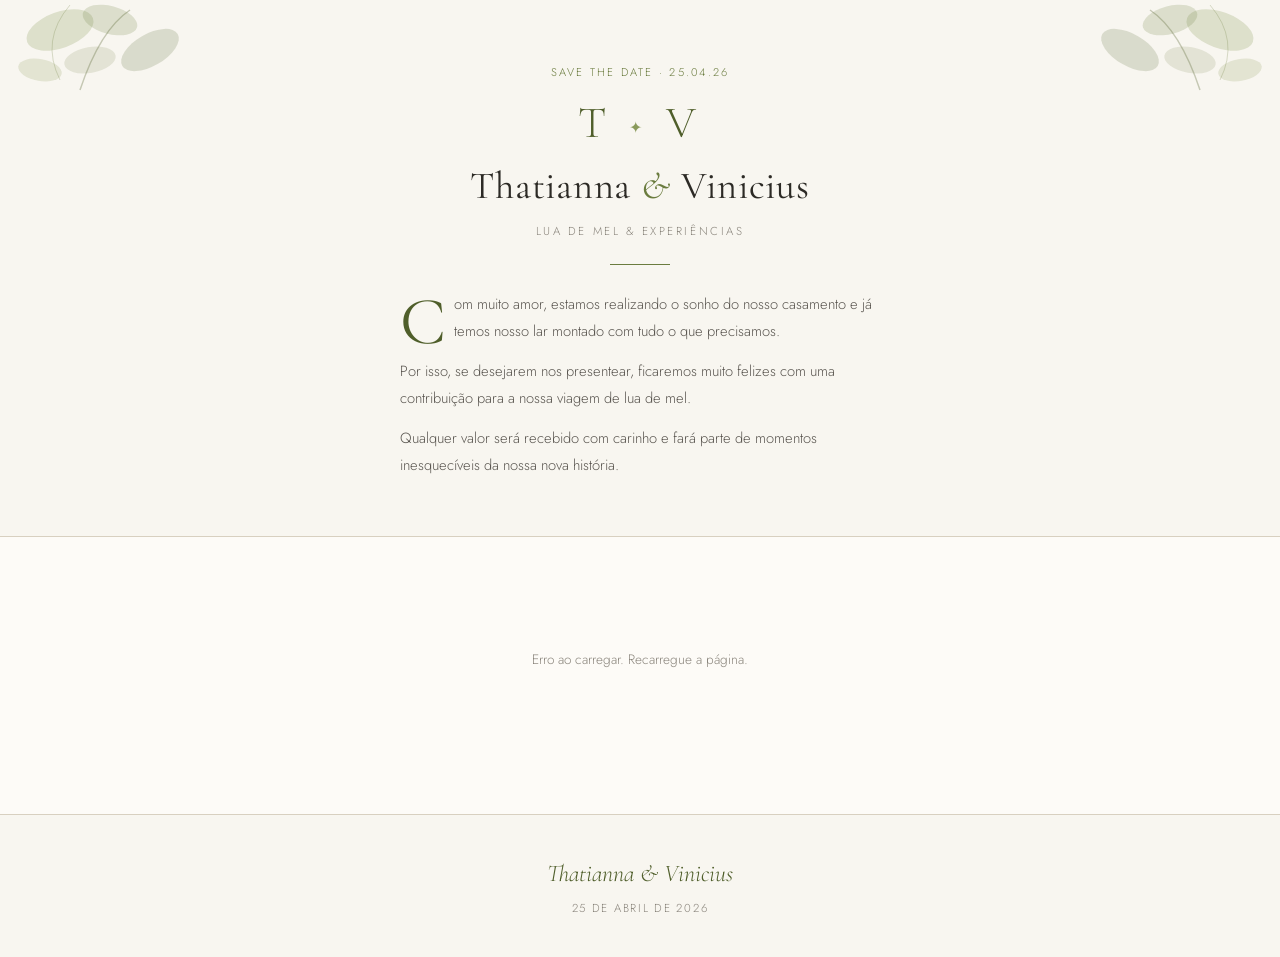
==== commit f6af4e81: "Atualizando frontEnd" ====
--- a/templates/index.html
+++ b/templates/index.html
@@ -21,28 +21,16 @@
       <h2 class="header-title">Thatianna <em>&</em> Vinicius</h2>
       <p class="header-subtitle">Lua de Mel & Experiências</p>
       <div class="header-divider"></div>
-      <p class="header-note">
-        Nosso maior sonho é viver momentos inesquecíveis juntos.<br>
-        Se quiser nos presentear, escolha uma experiência e contribua com o valor que puder.
-      </p>
+      <div class="header-note">
+        <p><span class="drop-cap">C</span>om muito amor, estamos realizando o sonho do nosso
+        casamento e já temos nosso lar montado com tudo o que precisamos.</p>
+        <p>Por isso, se desejarem nos presentear, ficaremos muito felizes com uma contribuição
+        para a nossa viagem de lua de mel.</p>
+        <p>Qualquer valor será recebido com carinho e fará parte de momentos inesquecíveis
+        da nossa nova história.</p>
+      </div>
     </div>
   </header>
-
-  <!-- ── Progress Banner ── -->
-  <div class="trip-banner" id="tripBanner">
-    <div class="trip-banner__inner">
-      <div class="trip-banner__text">
-        <span class="trip-banner__label">Progresso geral da viagem</span>
-        <span class="trip-banner__values" id="bannerValues">carregando...</span>
-      </div>
-      <div class="trip-banner__bar-wrap">
-        <div class="trip-banner__bar">
-          <div class="trip-banner__fill" id="bannerFill" style="width:0%"></div>
-        </div>
-        <span class="trip-banner__pct" id="bannerPct">0%</span>
-      </div>
-    </div>
-  </div>
 
   <!-- ── Catalog ── -->
   <main class="site-main">
@@ -50,7 +38,9 @@
       <div class="spinner"></div>
       <p>Carregando experiências...</p>
     </div>
-    <div class="catalog-grid" id="catalogGrid"></div>
+
+    <div id="catalogRoot"></div>
+
     <div class="catalog-empty hidden" id="catalogEmpty">
       <p>Nenhuma experiência disponível no momento.</p>
     </div>
@@ -63,14 +53,14 @@
   </footer>
 
   <!-- ══ Modal ══ -->
-  <div class="modal-overlay hidden" id="modal">
-    <div class="modal" role="dialog" aria-modal="true">
-      <button class="modal-close" id="modalClose">&times;</button>
+  <div class="modal-overlay hidden" id="modal" role="dialog" aria-modal="true" aria-labelledby="modalTitle">
+    <div class="modal">
+      <button class="modal-close" id="modalClose" aria-label="Fechar">&times;</button>
 
       <!-- Step 1: Amount -->
       <div class="modal-step" id="step1">
         <p class="modal-eyebrow">Contribuir para</p>
-        <h3 class="modal-item-name" id="s1Name"></h3>
+        <h3 class="modal-item-name" id="s1Name" id="modalTitle"></h3>
 
         <div class="modal-progress-mini">
           <div class="modal-progress-mini__bar">
@@ -80,13 +70,12 @@
         </div>
 
         <p class="modal-question">Quanto você gostaria de contribuir?</p>
-
         <div class="amount-suggestions" id="amountSuggestions"></div>
 
         <div class="amount-custom">
           <span class="amount-prefix">R$</span>
           <input class="amount-input" type="number" id="amountInput"
-                 min="1" step="1" placeholder="outro valor" />
+                 min="1" max="50000" step="1" placeholder="outro valor" autocomplete="off" />
         </div>
 
         <button class="btn-primary btn-block" id="step1Next" disabled>Continuar</button>
@@ -98,13 +87,13 @@
         <h3 class="modal-section-title">Seus dados</h3>
 
         <div class="form-group">
-          <label class="form-label">Seu nome <span class="required">*</span></label>
-          <input class="form-input" type="text" id="giverName"
-                 placeholder="Como você gostaria de ser chamado" />
+          <label class="form-label" for="giverName">Seu nome <span class="required">*</span></label>
+          <input class="form-input" type="text" id="giverName" maxlength="200"
+                 placeholder="Como você gostaria de ser chamado" autocomplete="name" />
         </div>
         <div class="form-group">
-          <label class="form-label">Mensagem para os noivos <span class="optional">(opcional)</span></label>
-          <textarea class="form-textarea" id="giverMessage" rows="3"
+          <label class="form-label" for="giverMessage">Mensagem para os noivos <span class="optional">(opcional)</span></label>
+          <textarea class="form-textarea" id="giverMessage" rows="3" maxlength="500"
                     placeholder="Escreva algo especial para Thatianna e Vinicius..."></textarea>
         </div>
 
@@ -119,7 +108,7 @@
         <div class="confirmation-icon">✓</div>
         <h3 class="modal-section-title">Presente confirmado!</h3>
         <p class="confirmation-text">
-          Obrigada, <strong id="s3Name"></strong>!<br>
+          Obrigado, <strong id="s3Name"></strong>!<br>
           Use o QR Code abaixo para concluir sua contribuição via Pix.
         </p>
 
@@ -151,7 +140,6 @@
 
         <button class="btn-secondary btn-block" id="step3Close" style="margin-top:1.2rem">Fechar</button>
       </div>
-
     </div>
   </div>
 
--- a/static/css/main.css
+++ b/static/css/main.css
@@ -5,9 +5,9 @@
   --olive-3: #4f5e2a;
   --olive-4: #3d4d1e;
   --olive-dark: #2c3a12;
-  --cream:   #f8f6f0;
-  --cream-2: #f0ece2;
-  --cream-3: #e8e0d0;
+  --cream:      #f8f6f0;
+  --cream-2:    #f0ece2;
+  --cream-3:    #e8e0d0;
   --warm-white: #fdfbf7;
   --text-dark:  #2c2a25;
   --text-mid:   #5a5650;
@@ -25,174 +25,310 @@
 }
 
 /* ─── Reset ──────────────────────────────────────────────────────────────────── */
-*,*::before,*::after{box-sizing:border-box;margin:0;padding:0}
-html{scroll-behavior:smooth}
-body{font-family:var(--font-body);background:var(--warm-white);color:var(--text-dark);font-weight:300;line-height:1.6;-webkit-font-smoothing:antialiased}
-img{display:block;max-width:100%}
-button{cursor:pointer;border:none;background:none;font-family:var(--font-body)}
-input,textarea,select{font-family:var(--font-body)}
-.hidden{display:none!important}
+*,*::before,*::after { box-sizing: border-box; margin: 0; padding: 0; }
+html { scroll-behavior: smooth; }
+body { font-family: var(--font-body); background: var(--warm-white); color: var(--text-dark);
+       font-weight: 300; line-height: 1.6; -webkit-font-smoothing: antialiased; }
+img  { display: block; max-width: 100%; }
+button { cursor: pointer; border: none; background: none; font-family: var(--font-body); }
+input, textarea, select { font-family: var(--font-body); }
+.hidden { display: none !important; }
 
 /* ─── Header ─────────────────────────────────────────────────────────────────── */
-.site-header{position:relative;background:var(--cream);padding:4rem 1.5rem 3rem;text-align:center;border-bottom:1px solid var(--border);overflow:hidden}
-
-.header-leaves{position:absolute;top:0;width:220px;height:180px;
-  background-image:url("data:image/svg+xml,%3Csvg xmlns='http://www.w3.org/2000/svg' viewBox='0 0 200 180'%3E%3Cellipse cx='60' cy='30' rx='35' ry='18' fill='%238a9a5b' opacity='0.25' transform='rotate(-20 60 30)'/%3E%3Cellipse cx='110' cy='20' rx='28' ry='14' fill='%236b7c3f' opacity='0.2' transform='rotate(15 110 20)'/%3E%3Cellipse cx='150' cy='50' rx='32' ry='16' fill='%234f5e2a' opacity='0.18' transform='rotate(-30 150 50)'/%3E%3Cellipse cx='40' cy='70' rx='22' ry='11' fill='%238a9a5b' opacity='0.2' transform='rotate(10 40 70)'/%3E%3Cellipse cx='90' cy='60' rx='26' ry='13' fill='%236b7c3f' opacity='0.15' transform='rotate(-10 90 60)'/%3E%3Cpath d='M80 90 Q100 30 130 10' stroke='%234f5e2a' stroke-width='1.5' fill='none' opacity='0.3'/%3E%3Cpath d='M60 80 Q40 40 70 5' stroke='%236b7c3f' stroke-width='1' fill='none' opacity='0.25'/%3E%3C/svg%3E");
-  background-repeat:no-repeat;background-size:contain}
-.header-leaves--left{left:0}
-.header-leaves--right{right:0;transform:scaleX(-1)}
-
-.header-inner{position:relative;z-index:1;max-width:600px;margin:0 auto}
-
-.header-eyebrow{font-size:.7rem;letter-spacing:.2em;text-transform:uppercase;color:var(--olive-2);margin-bottom:1.2rem}
-.header-monogram{font-family:var(--font-display);font-size:2.8rem;font-weight:300;color:var(--olive-3);letter-spacing:.15em;line-height:1;margin-bottom:.6rem}
-.monogram-divider{font-size:1rem;color:var(--olive-1);vertical-align:middle}
-.header-title{font-family:var(--font-display);font-size:2.4rem;font-weight:400;color:var(--text-dark);margin-bottom:.3rem;letter-spacing:.02em}
-.header-title em{font-style:italic;color:var(--olive-2)}
-.header-subtitle{font-size:.72rem;letter-spacing:.22em;text-transform:uppercase;color:var(--text-light);margin-bottom:1.5rem}
-.header-divider{width:60px;height:1px;background:var(--olive-2);margin:0 auto 1.2rem}
-.header-note{font-size:.88rem;color:var(--text-mid);line-height:1.7}
-
-/* ─── Trip Banner ────────────────────────────────────────────────────────────── */
-.trip-banner{background:var(--olive-3);color:white;padding:.9rem 1.5rem}
-.trip-banner__inner{max-width:900px;margin:0 auto;display:flex;flex-direction:column;gap:.5rem}
-.trip-banner__text{display:flex;justify-content:space-between;align-items:baseline}
-.trip-banner__label{font-size:.68rem;letter-spacing:.14em;text-transform:uppercase;opacity:.8}
-.trip-banner__values{font-family:var(--font-display);font-size:1rem;font-weight:400}
-.trip-banner__bar-wrap{display:flex;align-items:center;gap:.8rem}
-.trip-banner__bar{flex:1;height:4px;background:rgba(255,255,255,.25);border-radius:4px;overflow:hidden}
-.trip-banner__fill{height:100%;background:white;border-radius:4px;transition:width .8s ease}
-.trip-banner__pct{font-size:.78rem;font-weight:500;min-width:36px;text-align:right;opacity:.9}
+.site-header {
+  position: relative;
+  background: var(--cream);
+  padding: 4rem 1.5rem 3.5rem;
+  text-align: center;
+  border-bottom: 1px solid var(--border);
+  overflow: hidden;
+}
+
+.header-leaves {
+  position: absolute; top: 0; width: 220px; height: 180px;
+  background-image: url("data:image/svg+xml,%3Csvg xmlns='http://www.w3.org/2000/svg' viewBox='0 0 200 180'%3E%3Cellipse cx='60' cy='30' rx='35' ry='18' fill='%238a9a5b' opacity='0.25' transform='rotate(-20 60 30)'/%3E%3Cellipse cx='110' cy='20' rx='28' ry='14' fill='%236b7c3f' opacity='0.2' transform='rotate(15 110 20)'/%3E%3Cellipse cx='150' cy='50' rx='32' ry='16' fill='%234f5e2a' opacity='0.18' transform='rotate(-30 150 50)'/%3E%3Cellipse cx='40' cy='70' rx='22' ry='11' fill='%238a9a5b' opacity='0.2' transform='rotate(10 40 70)'/%3E%3Cellipse cx='90' cy='60' rx='26' ry='13' fill='%236b7c3f' opacity='0.15' transform='rotate(-10 90 60)'/%3E%3Cpath d='M80 90 Q100 30 130 10' stroke='%234f5e2a' stroke-width='1.5' fill='none' opacity='0.3'/%3E%3Cpath d='M60 80 Q40 40 70 5' stroke='%236b7c3f' stroke-width='1' fill='none' opacity='0.25'/%3E%3C/svg%3E");
+  background-repeat: no-repeat; background-size: contain;
+}
+.header-leaves--left  { left: 0; }
+.header-leaves--right { right: 0; transform: scaleX(-1); }
+
+.header-inner { position: relative; z-index: 1; max-width: 620px; margin: 0 auto; }
+
+.header-eyebrow { font-size: .7rem; letter-spacing: .2em; text-transform: uppercase;
+                  color: var(--olive-2); margin-bottom: 1.2rem; }
+.header-monogram { font-family: var(--font-display); font-size: 2.8rem; font-weight: 300;
+                   color: var(--olive-3); letter-spacing: .15em; line-height: 1; margin-bottom: .6rem; }
+.monogram-divider { font-size: 1rem; color: var(--olive-1); vertical-align: middle; }
+.header-title { font-family: var(--font-display); font-size: 2.4rem; font-weight: 400;
+                color: var(--text-dark); margin-bottom: .3rem; letter-spacing: .02em; }
+.header-title em { font-style: italic; color: var(--olive-2); }
+.header-subtitle { font-size: .72rem; letter-spacing: .22em; text-transform: uppercase;
+                   color: var(--text-light); margin-bottom: 1.5rem; }
+.header-divider { width: 60px; height: 1px; background: var(--olive-2); margin: 0 auto 1.6rem; }
+
+/* ─── Drop Cap & Note ─────────────────────────────────────────────────────────── */
+.header-note {
+  text-align: left;
+  max-width: 480px;
+  margin: 0 auto;
+}
+.header-note p {
+  font-size: .92rem;
+  color: var(--text-mid);
+  line-height: 1.85;
+  margin-bottom: .8rem;
+}
+.header-note p:last-child { margin-bottom: 0; }
+
+.drop-cap {
+  float: left;
+  font-family: var(--font-display);
+  font-size: 4.2rem;
+  font-weight: 400;
+  line-height: .78;
+  color: var(--olive-3);
+  margin-right: .12em;
+  margin-top: .08em;
+  padding-bottom: .05em;
+}
 
 /* ─── Main / Catalog ─────────────────────────────────────────────────────────── */
-.site-main{max-width:1050px;margin:0 auto;padding:2.5rem 1.5rem 5rem}
-
-.catalog-loading{display:flex;flex-direction:column;align-items:center;gap:1rem;padding:4rem 0;color:var(--text-light);font-size:.85rem}
-.catalog-empty{text-align:center;padding:3rem;color:var(--text-light);font-size:.9rem}
-
-.catalog-grid{display:grid;grid-template-columns:repeat(auto-fill,minmax(280px,1fr));gap:1.8rem}
-
-/* ─── Travel Card ────────────────────────────────────────────────────────────── */
-.travel-card{background:white;border:1px solid var(--border);border-radius:var(--radius-lg);overflow:hidden;cursor:pointer;display:flex;flex-direction:column;transition:var(--transition);animation:fadeUp .4s ease both}
-.travel-card:hover{box-shadow:var(--shadow-hover);transform:translateY(-4px);border-color:var(--olive-1)}
-.travel-card--complete{opacity:.6;cursor:default;pointer-events:none}
-
-@keyframes fadeUp{from{opacity:0;transform:translateY(14px)}to{opacity:1;transform:translateY(0)}}
-
-.travel-card__img-wrap{position:relative;width:100%;padding-top:75%;overflow:hidden;background:var(--cream-2)}
-.travel-card__img{position:absolute;inset:0;width:100%;height:100%;object-fit:cover;transition:transform .4s ease}
-.travel-card:hover .travel-card__img{transform:scale(1.04)}
-.travel-card__img-placeholder{position:absolute;inset:0;display:flex;align-items:center;justify-content:center;font-size:2.5rem;color:var(--olive-1);opacity:.4}
-.travel-card__category-badge{position:absolute;top:.8rem;left:.8rem;background:rgba(44,58,18,.75);color:white;font-size:.6rem;letter-spacing:.12em;text-transform:uppercase;padding:.25rem .6rem;border-radius:50px;backdrop-filter:blur(4px)}
-.travel-card__complete-badge{position:absolute;top:.8rem;right:.8rem;background:var(--olive-3);color:white;font-size:.6rem;letter-spacing:.1em;text-transform:uppercase;padding:.25rem .6rem;border-radius:50px}
-
-.travel-card__body{padding:1.2rem 1.3rem 1.5rem;flex:1;display:flex;flex-direction:column}
-.travel-card__name{font-family:var(--font-display);font-size:1.25rem;font-weight:500;color:var(--text-dark);margin-bottom:.4rem;line-height:1.3}
-.travel-card__desc{font-size:.78rem;color:var(--text-light);line-height:1.6;flex:1;margin-bottom:1rem}
-
-/* Progress bar inside card */
-.card-progress{margin-bottom:1rem}
-.card-progress__header{display:flex;justify-content:space-between;align-items:baseline;margin-bottom:.4rem}
-.card-progress__raised{font-family:var(--font-display);font-size:1rem;color:var(--olive-3);font-weight:500}
-.card-progress__goal{font-size:.72rem;color:var(--text-light)}
-.card-progress__track{height:5px;background:var(--cream-3);border-radius:4px;overflow:hidden}
-.card-progress__fill{height:100%;background:linear-gradient(90deg,var(--olive-2),var(--olive-1));border-radius:4px;transition:width .6s ease}
-.card-progress__pct{font-size:.68rem;color:var(--text-light);margin-top:.3rem;text-align:right}
-
-.travel-card__btn{font-size:.7rem;letter-spacing:.12em;text-transform:uppercase;color:white;background:var(--olive-3);border:none;padding:.6rem 1.2rem;border-radius:var(--radius);width:100%;transition:var(--transition);cursor:pointer;font-family:var(--font-body)}
-.travel-card__btn:hover{background:var(--olive-4)}
-.travel-card__btn--complete{background:var(--cream-2);color:var(--text-light);cursor:default}
+.site-main { max-width: 1050px; margin: 0 auto; padding: 3rem 1.5rem 5rem; }
+
+.catalog-loading { display: flex; flex-direction: column; align-items: center;
+                   gap: 1rem; padding: 4rem 0; color: var(--text-light); font-size: .85rem; }
+.catalog-empty   { text-align: center; padding: 3rem; color: var(--text-light); font-size: .9rem; }
+
+/* ─── Featured (root) item ───────────────────────────────────────────────────── */
+.featured-section { margin-bottom: 3rem; }
+
+.featured-card {
+  background: white;
+  border: 1px solid var(--border);
+  border-radius: var(--radius-lg);
+  overflow: hidden;
+  display: grid;
+  grid-template-columns: 1fr 1fr;
+  min-height: 320px;
+  box-shadow: var(--shadow);
+  cursor: pointer;
+  transition: var(--transition);
+  animation: fadeUp .4s ease both;
+}
+.featured-card:hover { box-shadow: var(--shadow-hover); transform: translateY(-3px); border-color: var(--olive-1); }
+.featured-card--complete { opacity: .7; cursor: default; pointer-events: none; }
+
+.featured-card__img-wrap { position: relative; overflow: hidden; background: var(--cream-2); }
+.featured-card__img { width: 100%; height: 100%; object-fit: cover; transition: transform .5s ease; }
+.featured-card:hover .featured-card__img { transform: scale(1.04); }
+.featured-card__img-placeholder { width: 100%; height: 100%; display: flex; align-items: center;
+                                   justify-content: center; font-size: 4rem; color: var(--olive-1); opacity: .3; }
+.featured-card__badge { position: absolute; top: 1rem; left: 1rem; background: var(--olive-3);
+                        color: white; font-size: .6rem; letter-spacing: .14em; text-transform: uppercase;
+                        padding: .3rem .8rem; border-radius: 50px; }
+
+.featured-card__body { padding: 2rem 2rem 2rem; display: flex; flex-direction: column; justify-content: center; }
+.featured-card__eyebrow { font-size: .65rem; letter-spacing: .18em; text-transform: uppercase;
+                           color: var(--olive-2); margin-bottom: .5rem; }
+.featured-card__name { font-family: var(--font-display); font-size: 1.9rem; font-weight: 400;
+                        color: var(--text-dark); line-height: 1.2; margin-bottom: .7rem; }
+.featured-card__desc { font-size: .85rem; color: var(--text-light); line-height: 1.7; flex: 1; margin-bottom: 1.2rem; }
+
+.featured-progress { margin-bottom: 1.4rem; }
+.featured-progress__header { display: flex; justify-content: space-between; align-items: baseline; margin-bottom: .5rem; }
+.featured-progress__raised { font-family: var(--font-display); font-size: 1.3rem; color: var(--olive-3); font-weight: 500; }
+.featured-progress__goal   { font-size: .75rem; color: var(--text-light); }
+.featured-progress__track  { height: 6px; background: var(--cream-3); border-radius: 4px; overflow: hidden; }
+.featured-progress__fill   { height: 100%; background: linear-gradient(90deg, var(--olive-3), var(--olive-1));
+                              border-radius: 4px; transition: width .8s ease; }
+.featured-progress__pct    { font-size: .7rem; color: var(--text-light); margin-top: .3rem; }
+
+/* ─── Sub-items section ──────────────────────────────────────────────────────── */
+.sub-section { margin-bottom: 1.5rem; }
+.sub-section__title {
+  font-size: .68rem; letter-spacing: .18em; text-transform: uppercase;
+  color: var(--text-light); margin-bottom: 1rem;
+  display: flex; align-items: center; gap: .8rem;
+}
+.sub-section__title::after {
+  content: ''; flex: 1; height: 1px; background: var(--border);
+}
+
+.sub-grid { display: grid; grid-template-columns: repeat(auto-fill, minmax(240px, 1fr)); gap: 1.2rem; }
+
+/* ─── Travel Card (sub-items) ────────────────────────────────────────────────── */
+.travel-card {
+  background: white; border: 1px solid var(--border); border-radius: var(--radius-lg);
+  overflow: hidden; cursor: pointer; display: flex; flex-direction: column;
+  transition: var(--transition); animation: fadeUp .35s ease both;
+}
+.travel-card:hover { box-shadow: var(--shadow-hover); transform: translateY(-3px); border-color: var(--olive-1); }
+.travel-card--complete { opacity: .6; cursor: default; pointer-events: none; }
+
+@keyframes fadeUp { from { opacity: 0; transform: translateY(14px); } to { opacity: 1; transform: translateY(0); } }
+
+.travel-card__img-wrap { position: relative; width: 100%; padding-top: 75%; overflow: hidden; background: var(--cream-2); }
+.travel-card__img { position: absolute; inset: 0; width: 100%; height: 100%; object-fit: cover; transition: transform .4s ease; }
+.travel-card:hover .travel-card__img { transform: scale(1.05); }
+.travel-card__img-placeholder { position: absolute; inset: 0; display: flex; align-items: center;
+                                 justify-content: center; font-size: 2rem; color: var(--olive-1); opacity: .35; }
+.travel-card__cat-badge { position: absolute; top: .7rem; left: .7rem; background: rgba(44,58,18,.72);
+                           color: white; font-size: .58rem; letter-spacing: .12em; text-transform: uppercase;
+                           padding: .22rem .55rem; border-radius: 50px; backdrop-filter: blur(4px); }
+.travel-card__complete-badge { position: absolute; top: .7rem; right: .7rem; background: var(--olive-3);
+                                color: white; font-size: .58rem; letter-spacing: .1em; text-transform: uppercase;
+                                padding: .22rem .55rem; border-radius: 50px; }
+
+.travel-card__body { padding: 1rem 1.1rem 1.3rem; flex: 1; display: flex; flex-direction: column; }
+.travel-card__name { font-family: var(--font-display); font-size: 1.15rem; font-weight: 500;
+                     color: var(--text-dark); margin-bottom: .35rem; line-height: 1.3; }
+.travel-card__desc { font-size: .76rem; color: var(--text-light); line-height: 1.6; flex: 1; margin-bottom: .9rem; }
+
+.card-progress { margin-bottom: .9rem; }
+.card-progress__header { display: flex; justify-content: space-between; align-items: baseline; margin-bottom: .35rem; }
+.card-progress__raised  { font-family: var(--font-display); font-size: .95rem; color: var(--olive-3); font-weight: 500; }
+.card-progress__goal    { font-size: .68rem; color: var(--text-light); }
+.card-progress__track   { height: 4px; background: var(--cream-3); border-radius: 4px; overflow: hidden; }
+.card-progress__fill    { height: 100%; background: linear-gradient(90deg, var(--olive-2), var(--olive-1));
+                           border-radius: 4px; transition: width .6s ease; }
+.card-progress__pct     { font-size: .65rem; color: var(--text-light); margin-top: .25rem; text-align: right; }
+
+.travel-card__btn { font-size: .68rem; letter-spacing: .12em; text-transform: uppercase;
+                    color: white; background: var(--olive-3); border: none; padding: .55rem 1rem;
+                    border-radius: var(--radius); width: 100%; transition: var(--transition);
+                    cursor: pointer; font-family: var(--font-body); }
+.travel-card__btn:hover { background: var(--olive-4); }
+.travel-card__btn--complete { background: var(--cream-2); color: var(--text-light); cursor: default; }
+
+/* ─── Separator between root sections ────────────────────────────────────────── */
+.catalog-separator { border: none; border-top: 1px solid var(--border); margin: 2.5rem 0; }
 
 /* ─── Modal ──────────────────────────────────────────────────────────────────── */
-.modal-overlay{position:fixed;inset:0;background:rgba(44,42,37,.55);backdrop-filter:blur(3px);z-index:1000;display:flex;align-items:center;justify-content:center;padding:1rem;animation:fadeIn .2s ease}
-@keyframes fadeIn{from{opacity:0}to{opacity:1}}
-
-.modal{background:var(--warm-white);border-radius:var(--radius-lg);padding:2.5rem 2rem;width:100%;max-width:440px;position:relative;max-height:90vh;overflow-y:auto;animation:slideUp .25s ease}
-.modal--wide{max-width:680px}
-@keyframes slideUp{from{transform:translateY(20px);opacity:0}to{transform:none;opacity:1}}
-
-.modal-close{position:absolute;top:1rem;right:1.2rem;font-size:1.5rem;color:var(--text-light);line-height:1;transition:var(--transition)}
-.modal-close:hover{color:var(--text-dark)}
-
-.modal-eyebrow{font-size:.65rem;letter-spacing:.2em;text-transform:uppercase;color:var(--olive-2);margin-bottom:.4rem}
-.modal-item-name{font-family:var(--font-display);font-size:1.7rem;font-weight:400;color:var(--text-dark);margin-bottom:1rem}
-.modal-section-title{font-family:var(--font-display);font-size:1.5rem;font-weight:400;color:var(--text-dark);margin-bottom:1.2rem}
-.modal-question{font-size:.75rem;letter-spacing:.08em;text-transform:uppercase;color:var(--text-mid);margin-bottom:.8rem}
-
-/* Mini progress inside modal */
-.modal-progress-mini{margin-bottom:1.4rem}
-.modal-progress-mini__bar{height:4px;background:var(--cream-3);border-radius:4px;overflow:hidden;margin-bottom:.35rem}
-.modal-progress-mini__fill{height:100%;background:linear-gradient(90deg,var(--olive-2),var(--olive-1));border-radius:4px;transition:width .6s ease}
-.modal-progress-mini__text{font-size:.75rem;color:var(--text-light)}
-
-/* Amount suggestions */
-.amount-suggestions{display:flex;flex-wrap:wrap;gap:.5rem;margin-bottom:.8rem}
-.amount-chip{font-size:.8rem;border:1px solid var(--border);border-radius:50px;padding:.35rem .9rem;color:var(--text-mid);cursor:pointer;transition:var(--transition);background:white}
-.amount-chip:hover{border-color:var(--olive-2);color:var(--olive-2)}
-.amount-chip.selected{background:var(--olive-3);border-color:var(--olive-3);color:white}
-
-.amount-custom{display:flex;align-items:center;border:1px solid var(--border);border-radius:var(--radius);overflow:hidden;margin-bottom:1.2rem;background:white}
-.amount-prefix{padding:.65rem .8rem;font-size:.9rem;color:var(--text-light);border-right:1px solid var(--border)}
-.amount-input{flex:1;border:none;padding:.65rem .8rem;font-size:.95rem;color:var(--text-dark);background:transparent;outline:none;font-family:var(--font-body);font-weight:300}
-.amount-input::placeholder{color:var(--text-light)}
-
-/* Step 2 */
-.step2-actions{display:flex;gap:.8rem;justify-content:flex-end;margin-top:.5rem}
-
-/* Step 3 */
-.confirmation-icon{width:52px;height:52px;border-radius:50%;background:var(--olive-3);color:white;display:flex;align-items:center;justify-content:center;font-size:1.4rem;margin:0 auto 1.2rem}
-.confirmation-text{font-size:.9rem;color:var(--text-mid);line-height:1.7;text-align:center;margin-bottom:1rem}
-.s3-message{background:var(--cream);border-left:2px solid var(--olive-2);padding:.7rem 1rem;margin-top:.8rem;border-radius:var(--radius)}
-.s3-message__text{font-size:.85rem;font-style:italic;color:var(--text-mid)}
-.pix-copy-wrap{text-align:center}
-
-/* Pix box */
-.pix-box{display:flex;gap:1.2rem;align-items:flex-start;background:var(--cream);border:1px solid var(--border);border-radius:var(--radius-lg);padding:1.2rem;margin:1rem 0}
-.pix-qr{flex-shrink:0;width:110px;height:110px;display:flex;align-items:center;justify-content:center;background:white;border-radius:var(--radius);border:1px solid var(--border)}
-.pix-qr img{width:100px;height:100px}
-.pix-details{flex:1}
-.pix-detail-row{margin-bottom:.6rem}
-.pix-label{display:block;font-size:.62rem;letter-spacing:.12em;text-transform:uppercase;color:var(--text-light);margin-bottom:.1rem}
-.pix-value{font-size:.88rem;color:var(--text-dark);font-weight:400}
-.pix-key-value{color:var(--olive-3);font-weight:500;word-break:break-all}
+.modal-overlay { position: fixed; inset: 0; background: rgba(44,42,37,.55);
+                 backdrop-filter: blur(3px); z-index: 1000; display: flex;
+                 align-items: center; justify-content: center; padding: 1rem;
+                 animation: fadeIn .2s ease; }
+@keyframes fadeIn { from { opacity: 0; } to { opacity: 1; } }
+
+.modal { background: var(--warm-white); border-radius: var(--radius-lg); padding: 2.5rem 2rem;
+         width: 100%; max-width: 440px; position: relative; max-height: 90vh;
+         overflow-y: auto; animation: slideUp .25s ease; }
+.modal--wide { max-width: 680px; }
+@keyframes slideUp { from { transform: translateY(20px); opacity: 0; } to { transform: none; opacity: 1; } }
+
+.modal-close { position: absolute; top: 1rem; right: 1.2rem; font-size: 1.5rem;
+               color: var(--text-light); line-height: 1; transition: var(--transition); }
+.modal-close:hover { color: var(--text-dark); }
+
+.modal-eyebrow    { font-size: .65rem; letter-spacing: .2em; text-transform: uppercase; color: var(--olive-2); margin-bottom: .4rem; }
+.modal-item-name  { font-family: var(--font-display); font-size: 1.7rem; font-weight: 400; color: var(--text-dark); margin-bottom: 1rem; }
+.modal-section-title { font-family: var(--font-display); font-size: 1.5rem; font-weight: 400; color: var(--text-dark); margin-bottom: 1.2rem; }
+.modal-question   { font-size: .75rem; letter-spacing: .08em; text-transform: uppercase; color: var(--text-mid); margin-bottom: .8rem; }
+
+.modal-progress-mini { margin-bottom: 1.4rem; }
+.modal-progress-mini__bar  { height: 4px; background: var(--cream-3); border-radius: 4px; overflow: hidden; margin-bottom: .35rem; }
+.modal-progress-mini__fill { height: 100%; background: linear-gradient(90deg, var(--olive-2), var(--olive-1)); border-radius: 4px; transition: width .6s ease; }
+.modal-progress-mini__text { font-size: .75rem; color: var(--text-light); }
+
+.amount-suggestions { display: flex; flex-wrap: wrap; gap: .5rem; margin-bottom: .8rem; }
+.amount-chip { font-size: .8rem; border: 1px solid var(--border); border-radius: 50px;
+               padding: .35rem .9rem; color: var(--text-mid); cursor: pointer;
+               transition: var(--transition); background: white; }
+.amount-chip:hover { border-color: var(--olive-2); color: var(--olive-2); }
+.amount-chip.selected { background: var(--olive-3); border-color: var(--olive-3); color: white; }
+
+.amount-custom { display: flex; align-items: center; border: 1px solid var(--border);
+                 border-radius: var(--radius); overflow: hidden; margin-bottom: 1.2rem; background: white; }
+.amount-prefix { padding: .65rem .8rem; font-size: .9rem; color: var(--text-light); border-right: 1px solid var(--border); }
+.amount-input  { flex: 1; border: none; padding: .65rem .8rem; font-size: .95rem;
+                 color: var(--text-dark); background: transparent; outline: none;
+                 font-family: var(--font-body); font-weight: 300; }
+.amount-input::placeholder { color: var(--text-light); }
+
+.step2-actions { display: flex; gap: .8rem; justify-content: flex-end; margin-top: .5rem; }
+
+.confirmation-icon { width: 52px; height: 52px; border-radius: 50%; background: var(--olive-3);
+                     color: white; display: flex; align-items: center; justify-content: center;
+                     font-size: 1.4rem; margin: 0 auto 1.2rem; }
+.confirmation-text { font-size: .9rem; color: var(--text-mid); line-height: 1.7; text-align: center; margin-bottom: 1rem; }
+
+.s3-message { background: var(--cream); border-left: 2px solid var(--olive-2);
+              padding: .7rem 1rem; margin-top: .8rem; border-radius: var(--radius); }
+.s3-message__text { font-size: .85rem; font-style: italic; color: var(--text-mid); }
+.pix-copy-wrap { text-align: center; }
+
+.pix-box { display: flex; gap: 1.2rem; align-items: flex-start; background: var(--cream);
+           border: 1px solid var(--border); border-radius: var(--radius-lg); padding: 1.2rem; margin: 1rem 0; }
+.pix-qr  { flex-shrink: 0; width: 110px; height: 110px; display: flex; align-items: center;
+            justify-content: center; background: white; border-radius: var(--radius); border: 1px solid var(--border); }
+.pix-qr img    { width: 100px; height: 100px; }
+.pix-details   { flex: 1; }
+.pix-detail-row { margin-bottom: .6rem; }
+.pix-label     { display: block; font-size: .62rem; letter-spacing: .12em; text-transform: uppercase;
+                 color: var(--text-light); margin-bottom: .1rem; }
+.pix-value     { font-size: .88rem; color: var(--text-dark); font-weight: 400; }
+.pix-key-value { color: var(--olive-3); font-weight: 500; word-break: break-all; }
 
 /* ─── Forms ──────────────────────────────────────────────────────────────────── */
-.form-group{margin-bottom:1.2rem}
-.form-group--check{display:flex;align-items:center;gap:.5rem;margin-bottom:.8rem}
-.form-label{display:block;font-size:.72rem;letter-spacing:.1em;text-transform:uppercase;color:var(--text-mid);margin-bottom:.4rem}
-.form-input,.form-textarea,select.form-input{width:100%;padding:.65rem .85rem;border:1px solid var(--border);border-radius:var(--radius);font-size:.88rem;color:var(--text-dark);background:white;transition:var(--transition);font-family:var(--font-body);font-weight:300}
-.form-input:focus,.form-textarea:focus{outline:none;border-color:var(--olive-2);box-shadow:0 0 0 2px rgba(107,124,63,.1)}
-.form-textarea{resize:vertical}
-.form-row{display:grid;grid-template-columns:1fr 1fr;gap:1rem}
-.required{color:var(--olive-2)}
-.optional{color:var(--text-light);font-size:.65em}
+.form-group      { margin-bottom: 1.2rem; }
+.form-group--check { display: flex; align-items: center; gap: .5rem; margin-bottom: .8rem; }
+.form-label      { display: block; font-size: .72rem; letter-spacing: .1em; text-transform: uppercase;
+                   color: var(--text-mid); margin-bottom: .4rem; }
+.form-input, .form-textarea, select.form-input {
+  width: 100%; padding: .65rem .85rem; border: 1px solid var(--border); border-radius: var(--radius);
+  font-size: .88rem; color: var(--text-dark); background: white; transition: var(--transition);
+  font-family: var(--font-body); font-weight: 300;
+}
+.form-input:focus, .form-textarea:focus {
+  outline: none; border-color: var(--olive-2); box-shadow: 0 0 0 2px rgba(107,124,63,.1);
+}
+.form-textarea { resize: vertical; }
+.form-row      { display: grid; grid-template-columns: 1fr 1fr; gap: 1rem; }
+.required      { color: var(--olive-2); }
+.optional      { color: var(--text-light); font-size: .65em; }
 
 /* ─── Buttons ─────────────────────────────────────────────────────────────────── */
-.btn-primary{background:var(--olive-3);color:white;font-family:var(--font-body);font-size:.72rem;letter-spacing:.12em;text-transform:uppercase;padding:.8rem 1.8rem;border-radius:var(--radius);transition:var(--transition);border:1px solid transparent}
-.btn-primary:hover{background:var(--olive-4)}
-.btn-primary:disabled{opacity:.4;cursor:not-allowed}
-.btn-secondary{background:transparent;color:var(--text-mid);font-family:var(--font-body);font-size:.72rem;letter-spacing:.12em;text-transform:uppercase;padding:.8rem 1.4rem;border-radius:var(--radius);border:1px solid var(--border);transition:var(--transition)}
-.btn-secondary:hover{border-color:var(--text-mid);color:var(--text-dark)}
-.btn-block{width:100%}
-.btn-copy{font-size:.72rem;letter-spacing:.1em;text-transform:uppercase;color:var(--olive-3);border:1px solid var(--olive-2);padding:.5rem 1.2rem;border-radius:50px;transition:var(--transition);background:transparent;cursor:pointer;font-family:var(--font-body)}
-.btn-copy:hover{background:var(--olive-3);color:white}
+.btn-primary   { background: var(--olive-3); color: white; font-family: var(--font-body);
+                 font-size: .72rem; letter-spacing: .12em; text-transform: uppercase;
+                 padding: .8rem 1.8rem; border-radius: var(--radius); transition: var(--transition); border: 1px solid transparent; }
+.btn-primary:hover    { background: var(--olive-4); }
+.btn-primary:disabled { opacity: .4; cursor: not-allowed; }
+.btn-secondary { background: transparent; color: var(--text-mid); font-family: var(--font-body);
+                 font-size: .72rem; letter-spacing: .12em; text-transform: uppercase;
+                 padding: .8rem 1.4rem; border-radius: var(--radius); border: 1px solid var(--border); transition: var(--transition); }
+.btn-secondary:hover { border-color: var(--text-mid); color: var(--text-dark); }
+.btn-block  { width: 100%; }
+.btn-copy   { font-size: .72rem; letter-spacing: .1em; text-transform: uppercase; color: var(--olive-3);
+              border: 1px solid var(--olive-2); padding: .5rem 1.2rem; border-radius: 50px;
+              transition: var(--transition); background: transparent; cursor: pointer; font-family: var(--font-body); }
+.btn-copy:hover { background: var(--olive-3); color: white; }
 
 /* ─── Footer ─────────────────────────────────────────────────────────────────── */
-.site-footer{background:var(--cream);border-top:1px solid var(--border);text-align:center;padding:2.5rem 1.5rem}
-.footer-names{font-family:var(--font-display);font-size:1.5rem;font-style:italic;color:var(--olive-3);margin-bottom:.3rem}
-.footer-date{font-size:.72rem;letter-spacing:.15em;text-transform:uppercase;color:var(--text-light)}
+.site-footer { background: var(--cream); border-top: 1px solid var(--border);
+               text-align: center; padding: 2.5rem 1.5rem; }
+.footer-names { font-family: var(--font-display); font-size: 1.5rem; font-style: italic;
+                color: var(--olive-3); margin-bottom: .3rem; }
+.footer-date  { font-size: .72rem; letter-spacing: .15em; text-transform: uppercase; color: var(--text-light); }
 
 /* ─── Spinner ─────────────────────────────────────────────────────────────────── */
-.spinner{width:28px;height:28px;border:2px solid var(--cream-3);border-top-color:var(--olive-2);border-radius:50%;animation:spin .7s linear infinite}
-@keyframes spin{to{transform:rotate(360deg)}}
+.spinner { width: 28px; height: 28px; border: 2px solid var(--cream-3);
+           border-top-color: var(--olive-2); border-radius: 50%; animation: spin .7s linear infinite; }
+@keyframes spin { to { transform: rotate(360deg); } }
 
 /* ─── Responsive ─────────────────────────────────────────────────────────────── */
-@media(max-width:600px){
-  .header-monogram{font-size:2rem}
-  .header-title{font-size:1.8rem}
-  .catalog-grid{grid-template-columns:1fr;gap:1.2rem}
-  .pix-box{flex-direction:column;align-items:center}
-  .modal{padding:2rem 1.2rem}
-  .form-row{grid-template-columns:1fr}
-  .trip-banner__text{flex-direction:column;gap:.2rem}
-}
+@media (max-width: 700px) {
+  .featured-card { grid-template-columns: 1fr; min-height: unset; }
+  .featured-card__img-wrap { height: 220px; }
+  .featured-card__body { padding: 1.4rem 1.2rem; }
+  .featured-card__name { font-size: 1.5rem; }
+}
+@media (max-width: 600px) {
+  .header-monogram { font-size: 2rem; }
+  .header-title    { font-size: 1.8rem; }
+  .header-note     { text-align: left; }
+  .sub-grid        { grid-template-columns: 1fr; }
+  .pix-box         { flex-direction: column; align-items: center; }
+  .modal           { padding: 2rem 1.2rem; }
+  .form-row        { grid-template-columns: 1fr; }
+  .drop-cap        { font-size: 3.2rem; }
+}
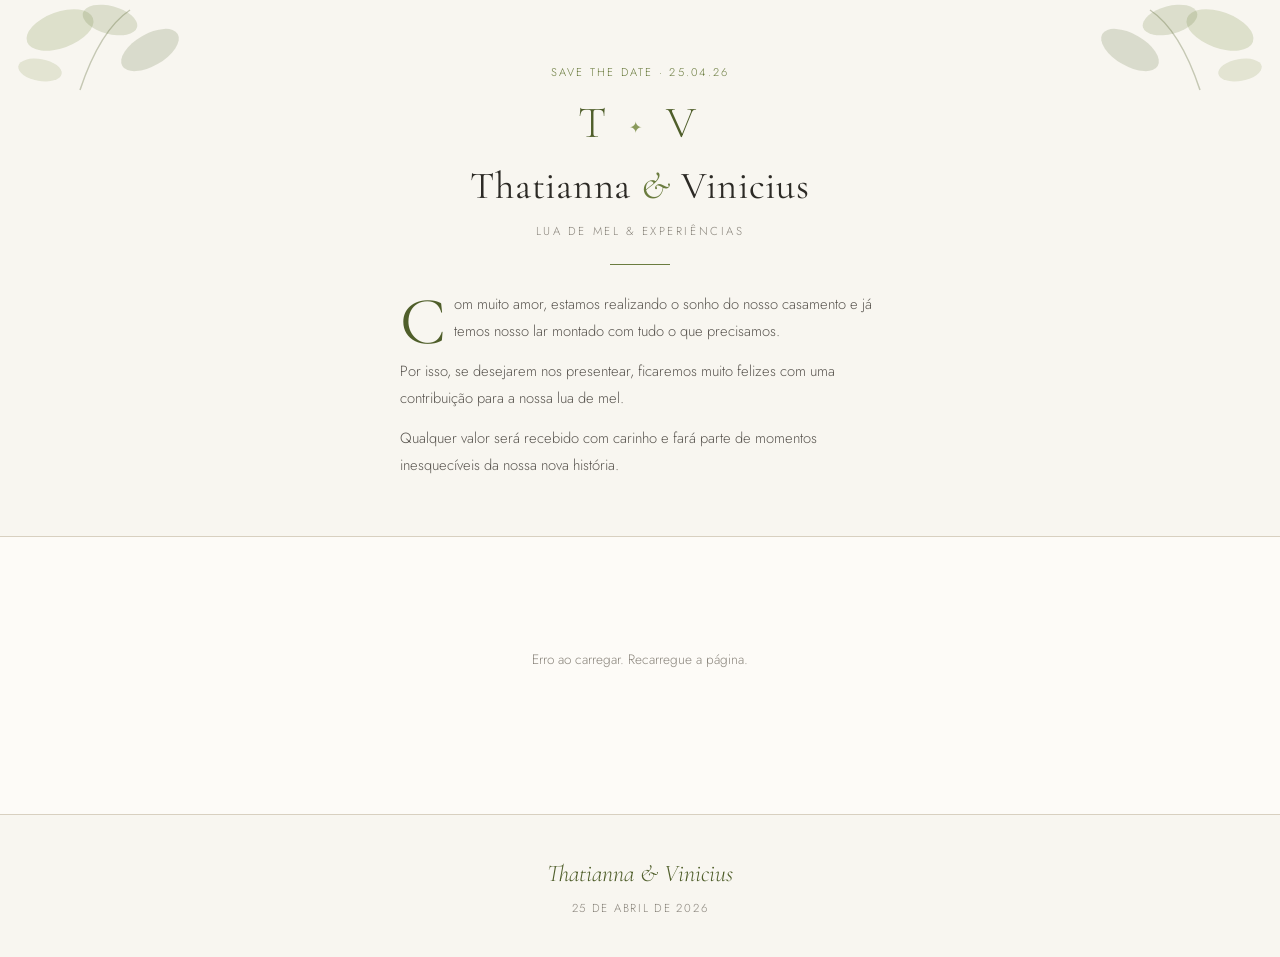
==== commit b57ef71f: "Corrigindo Botoes" ====
--- a/templates/index.html
+++ b/templates/index.html
@@ -1,148 +1,124 @@
 <!DOCTYPE html>
 <html lang="pt-BR">
 <head>
-  <meta charset="UTF-8" />
-  <meta name="viewport" content="width=device-width, initial-scale=1.0" />
+  <meta charset="UTF-8"/>
+  <meta name="viewport" content="width=device-width,initial-scale=1.0"/>
   <title>Lista de Presentes · Thatianna & Vinicius</title>
-  <link rel="preconnect" href="https://fonts.googleapis.com" />
-  <link rel="preconnect" href="https://fonts.gstatic.com" crossorigin />
-  <link href="https://fonts.googleapis.com/css2?family=Cormorant+Garamond:ital,wght@0,300;0,400;0,500;0,600;1,300;1,400&family=Jost:wght@300;400;500&display=swap" rel="stylesheet" />
-  <link rel="stylesheet" href="/static/css/main.css" />
+  <link rel="preconnect" href="https://fonts.googleapis.com"/>
+  <link rel="preconnect" href="https://fonts.gstatic.com" crossorigin/>
+  <link href="https://fonts.googleapis.com/css2?family=Cormorant+Garamond:ital,wght@0,300;0,400;0,500;0,600;1,400&family=Jost:wght@300;400;500&display=swap" rel="stylesheet"/>
+  <link rel="stylesheet" href="/static/css/main.css"/>
 </head>
 <body>
 
-  <!-- ── Header ── -->
-  <header class="site-header">
-    <div class="header-leaves header-leaves--left"></div>
-    <div class="header-leaves header-leaves--right"></div>
-    <div class="header-inner">
-      <p class="header-eyebrow">Save the Date · 25.04.26</p>
-      <h1 class="header-monogram">T <span class="monogram-divider">✦</span> V</h1>
-      <h2 class="header-title">Thatianna <em>&</em> Vinicius</h2>
-      <p class="header-subtitle">Lua de Mel & Experiências</p>
-      <div class="header-divider"></div>
-      <div class="header-note">
-        <p><span class="drop-cap">C</span>om muito amor, estamos realizando o sonho do nosso
-        casamento e já temos nosso lar montado com tudo o que precisamos.</p>
-        <p>Por isso, se desejarem nos presentear, ficaremos muito felizes com uma contribuição
-        para a nossa viagem de lua de mel.</p>
-        <p>Qualquer valor será recebido com carinho e fará parte de momentos inesquecíveis
-        da nossa nova história.</p>
+<header class="site-header">
+  <div class="header-leaves header-leaves--left"></div>
+  <div class="header-leaves header-leaves--right"></div>
+  <div class="header-inner">
+    <p class="header-eyebrow">Save the Date · 25.04.26</p>
+    <h1 class="header-monogram">T <span class="monogram-divider">✦</span> V</h1>
+    <h2 class="header-title">Thatianna <em>&</em> Vinicius</h2>
+    <p class="header-subtitle">Lua de Mel & Experiências</p>
+    <div class="header-divider"></div>
+    <div class="header-note">
+      <p><span class="drop-cap">C</span>om muito amor, estamos realizando o sonho do nosso casamento e já temos nosso lar montado com tudo o que precisamos.</p>
+      <p>Por isso, se desejarem nos presentear, ficaremos muito felizes com uma contribuição para a nossa lua de mel.</p>
+      <p>Qualquer valor será recebido com carinho e fará parte de momentos inesquecíveis da nossa nova história.</p>
+    </div>
+  </div>
+</header>
+
+<main class="site-main">
+  <div class="catalog-loading" id="catalogLoading">
+    <div class="spinner"></div>
+    <p>Carregando experiências...</p>
+  </div>
+  <div id="catalogRoot"></div>
+  <div class="catalog-empty hidden" id="catalogEmpty">
+    <p>Nenhuma experiência disponível no momento.</p>
+  </div>
+</main>
+
+<footer class="site-footer">
+  <p class="footer-names">Thatianna & Vinicius</p>
+  <p class="footer-date">25 de Abril de 2026</p>
+</footer>
+
+<!-- Modal -->
+<div class="modal-overlay hidden" id="modal" role="dialog" aria-modal="true">
+  <div class="modal">
+    <button class="modal-close" id="modalClose" aria-label="Fechar">&times;</button>
+
+    <!-- Step 1 -->
+    <div class="modal-step" id="step1">
+      <p class="modal-eyebrow">Contribuir para</p>
+      <h3 class="modal-item-name" id="s1Name"></h3>
+
+      <div class="modal-progress-mini">
+        <div class="modal-progress-mini__bar">
+          <div class="modal-progress-mini__fill" id="s1Fill"></div>
+        </div>
+        <p class="modal-progress-mini__text" id="s1ProgressText"></p>
+      </div>
+
+      <p class="modal-question">Quanto você gostaria de contribuir?</p>
+      <p class="modal-remaining" id="s1Remaining"></p>
+      <div class="amount-suggestions" id="amountSuggestions"></div>
+      <div class="amount-custom">
+        <span class="amount-prefix">R$</span>
+        <input class="amount-input" type="number" id="amountInput" min="1" step="1" placeholder="outro valor" autocomplete="off"/>
+      </div>
+      <p class="amount-error hidden" id="amountError"></p>
+      <button class="btn-primary btn-block" id="step1Next" disabled>Continuar</button>
+    </div>
+
+    <!-- Step 2 -->
+    <div class="modal-step hidden" id="step2">
+      <p class="modal-eyebrow">Quase lá</p>
+      <h3 class="modal-section-title">Seus dados</h3>
+      <div class="form-group">
+        <label class="form-label" for="giverName">Seu nome <span class="required">*</span></label>
+        <input class="form-input" type="text" id="giverName" maxlength="200" placeholder="Como você gostaria de ser chamado" autocomplete="name"/>
+      </div>
+      <div class="form-group">
+        <label class="form-label" for="giverMessage">Mensagem para os noivos <span class="optional">(opcional)</span></label>
+        <textarea class="form-textarea" id="giverMessage" rows="3" maxlength="500" placeholder="Escreva algo especial para Thatianna e Vinicius..."></textarea>
+      </div>
+      <div class="step2-actions">
+        <button class="btn-secondary" id="step2Back">Voltar</button>
+        <button class="btn-primary" id="step2Confirm">Confirmar</button>
       </div>
     </div>
-  </header>
 
-  <!-- ── Catalog ── -->
-  <main class="site-main">
-    <div class="catalog-loading" id="catalogLoading">
-      <div class="spinner"></div>
-      <p>Carregando experiências...</p>
-    </div>
-
-    <div id="catalogRoot"></div>
-
-    <div class="catalog-empty hidden" id="catalogEmpty">
-      <p>Nenhuma experiência disponível no momento.</p>
-    </div>
-  </main>
-
-  <!-- ── Footer ── -->
-  <footer class="site-footer">
-    <p class="footer-names">Thatianna & Vinicius</p>
-    <p class="footer-date">25 de Abril de 2026</p>
-  </footer>
-
-  <!-- ══ Modal ══ -->
-  <div class="modal-overlay hidden" id="modal" role="dialog" aria-modal="true" aria-labelledby="modalTitle">
-    <div class="modal">
-      <button class="modal-close" id="modalClose" aria-label="Fechar">&times;</button>
-
-      <!-- Step 1: Amount -->
-      <div class="modal-step" id="step1">
-        <p class="modal-eyebrow">Contribuir para</p>
-        <h3 class="modal-item-name" id="s1Name" id="modalTitle"></h3>
-
-        <div class="modal-progress-mini">
-          <div class="modal-progress-mini__bar">
-            <div class="modal-progress-mini__fill" id="s1Fill"></div>
-          </div>
-          <p class="modal-progress-mini__text" id="s1ProgressText"></p>
-        </div>
-
-        <p class="modal-question">Quanto você gostaria de contribuir?</p>
-        <div class="amount-suggestions" id="amountSuggestions"></div>
-
-        <div class="amount-custom">
-          <span class="amount-prefix">R$</span>
-          <input class="amount-input" type="number" id="amountInput"
-                 min="1" max="50000" step="1" placeholder="outro valor" autocomplete="off" />
-        </div>
-
-        <button class="btn-primary btn-block" id="step1Next" disabled>Continuar</button>
-      </div>
-
-      <!-- Step 2: Name + Message -->
-      <div class="modal-step hidden" id="step2">
-        <p class="modal-eyebrow">Quase lá</p>
-        <h3 class="modal-section-title">Seus dados</h3>
-
-        <div class="form-group">
-          <label class="form-label" for="giverName">Seu nome <span class="required">*</span></label>
-          <input class="form-input" type="text" id="giverName" maxlength="200"
-                 placeholder="Como você gostaria de ser chamado" autocomplete="name" />
-        </div>
-        <div class="form-group">
-          <label class="form-label" for="giverMessage">Mensagem para os noivos <span class="optional">(opcional)</span></label>
-          <textarea class="form-textarea" id="giverMessage" rows="3" maxlength="500"
-                    placeholder="Escreva algo especial para Thatianna e Vinicius..."></textarea>
-        </div>
-
-        <div class="step2-actions">
-          <button class="btn-secondary" id="step2Back">Voltar</button>
-          <button class="btn-primary" id="step2Confirm">Confirmar</button>
+    <!-- Step 3 -->
+    <div class="modal-step hidden" id="step3">
+      <div class="confirmation-icon">✓</div>
+      <h3 class="modal-section-title">Presente confirmado!</h3>
+      <p class="confirmation-text">Obrigada, <strong id="s3Name"></strong>!<br>Use o QR Code abaixo para concluir sua contribuição via Pix.</p>
+      <div class="pix-box">
+        <div class="pix-qr" id="pixQr"><div class="spinner"></div></div>
+        <div class="pix-details">
+          <div class="pix-detail-row"><span class="pix-label">Valor</span><span class="pix-value" id="s3Amount"></span></div>
+          <div class="pix-detail-row"><span class="pix-label">Favorecido</span><span class="pix-value" id="s3PixName"></span></div>
+          <div class="pix-detail-row"><span class="pix-label">Chave Pix</span><span class="pix-value pix-key-value" id="s3PixKey"></span></div>
         </div>
       </div>
-
-      <!-- Step 3: Pix -->
-      <div class="modal-step hidden" id="step3">
-        <div class="confirmation-icon">✓</div>
-        <h3 class="modal-section-title">Presente confirmado!</h3>
-        <p class="confirmation-text">
-          Obrigado, <strong id="s3Name"></strong>!<br>
-          Use o QR Code abaixo para concluir sua contribuição via Pix.
-        </p>
-
-        <div class="pix-box">
-          <div class="pix-qr" id="pixQr"><div class="spinner"></div></div>
-          <div class="pix-details">
-            <div class="pix-detail-row">
-              <span class="pix-label">Valor</span>
-              <span class="pix-value" id="s3Amount"></span>
-            </div>
-            <div class="pix-detail-row">
-              <span class="pix-label">Favorecido</span>
-              <span class="pix-value" id="s3PixName"></span>
-            </div>
-            <div class="pix-detail-row">
-              <span class="pix-label">Chave Pix</span>
-              <span class="pix-value pix-key-value" id="s3PixKey"></span>
-            </div>
-          </div>
-        </div>
-
-        <div class="pix-copy-wrap">
-          <button class="btn-copy" id="copyPixKey">Copiar chave Pix</button>
-        </div>
-
-        <div class="s3-message hidden" id="s3MessageWrap">
-          <p class="s3-message__text" id="s3Message"></p>
-        </div>
-
-        <button class="btn-secondary btn-block" id="step3Close" style="margin-top:1.2rem">Fechar</button>
-      </div>
+      <div class="pix-copy-wrap"><button class="btn-copy" id="copyPixKey">Copiar chave Pix</button></div>
+      <div class="s3-message hidden" id="s3MessageWrap"><p class="s3-message__text" id="s3Message"></p></div>
+      <button class="btn-secondary btn-block" id="step3Close" style="margin-top:1.2rem">Fechar</button>
     </div>
   </div>
+</div>
 
-  <script src="/static/js/main.js"></script>
+<!-- Gallery lightbox -->
+<div class="lightbox hidden" id="lightbox">
+  <button class="lightbox__close" id="lightboxClose">&times;</button>
+  <button class="lightbox__nav lightbox__nav--prev" id="lightboxPrev">&#8249;</button>
+  <img class="lightbox__img" id="lightboxImg" alt=""/>
+  <button class="lightbox__nav lightbox__nav--next" id="lightboxNext">&#8250;</button>
+  <p class="lightbox__counter" id="lightboxCounter"></p>
+</div>
+
+<script src="/static/js/main.js"></script>
 </body>
 </html>
--- a/static/css/main.css
+++ b/static/css/main.css
@@ -1,334 +1,210 @@
-/* ─── Variables ──────────────────────────────────────────────────────────────── */
 :root {
-  --olive-1: #8a9a5b;
-  --olive-2: #6b7c3f;
-  --olive-3: #4f5e2a;
-  --olive-4: #3d4d1e;
-  --olive-dark: #2c3a12;
-  --cream:      #f8f6f0;
-  --cream-2:    #f0ece2;
-  --cream-3:    #e8e0d0;
-  --warm-white: #fdfbf7;
-  --text-dark:  #2c2a25;
-  --text-mid:   #5a5650;
-  --text-light: #8a857c;
-  --border:     #d8d0c0;
-
-  --font-display: 'Cormorant Garamond', Georgia, serif;
-  --font-body:    'Jost', sans-serif;
-
-  --radius:    2px;
-  --radius-lg: 6px;
-  --shadow:       0 2px 20px rgba(44,58,18,.08);
-  --shadow-hover: 0 8px 40px rgba(44,58,18,.16);
-  --transition: .25s ease;
-}
-
-/* ─── Reset ──────────────────────────────────────────────────────────────────── */
-*,*::before,*::after { box-sizing: border-box; margin: 0; padding: 0; }
-html { scroll-behavior: smooth; }
-body { font-family: var(--font-body); background: var(--warm-white); color: var(--text-dark);
-       font-weight: 300; line-height: 1.6; -webkit-font-smoothing: antialiased; }
-img  { display: block; max-width: 100%; }
-button { cursor: pointer; border: none; background: none; font-family: var(--font-body); }
-input, textarea, select { font-family: var(--font-body); }
-.hidden { display: none !important; }
-
-/* ─── Header ─────────────────────────────────────────────────────────────────── */
-.site-header {
-  position: relative;
-  background: var(--cream);
-  padding: 4rem 1.5rem 3.5rem;
-  text-align: center;
-  border-bottom: 1px solid var(--border);
-  overflow: hidden;
-}
-
-.header-leaves {
-  position: absolute; top: 0; width: 220px; height: 180px;
-  background-image: url("data:image/svg+xml,%3Csvg xmlns='http://www.w3.org/2000/svg' viewBox='0 0 200 180'%3E%3Cellipse cx='60' cy='30' rx='35' ry='18' fill='%238a9a5b' opacity='0.25' transform='rotate(-20 60 30)'/%3E%3Cellipse cx='110' cy='20' rx='28' ry='14' fill='%236b7c3f' opacity='0.2' transform='rotate(15 110 20)'/%3E%3Cellipse cx='150' cy='50' rx='32' ry='16' fill='%234f5e2a' opacity='0.18' transform='rotate(-30 150 50)'/%3E%3Cellipse cx='40' cy='70' rx='22' ry='11' fill='%238a9a5b' opacity='0.2' transform='rotate(10 40 70)'/%3E%3Cellipse cx='90' cy='60' rx='26' ry='13' fill='%236b7c3f' opacity='0.15' transform='rotate(-10 90 60)'/%3E%3Cpath d='M80 90 Q100 30 130 10' stroke='%234f5e2a' stroke-width='1.5' fill='none' opacity='0.3'/%3E%3Cpath d='M60 80 Q40 40 70 5' stroke='%236b7c3f' stroke-width='1' fill='none' opacity='0.25'/%3E%3C/svg%3E");
-  background-repeat: no-repeat; background-size: contain;
-}
-.header-leaves--left  { left: 0; }
-.header-leaves--right { right: 0; transform: scaleX(-1); }
-
-.header-inner { position: relative; z-index: 1; max-width: 620px; margin: 0 auto; }
-
-.header-eyebrow { font-size: .7rem; letter-spacing: .2em; text-transform: uppercase;
-                  color: var(--olive-2); margin-bottom: 1.2rem; }
-.header-monogram { font-family: var(--font-display); font-size: 2.8rem; font-weight: 300;
-                   color: var(--olive-3); letter-spacing: .15em; line-height: 1; margin-bottom: .6rem; }
-.monogram-divider { font-size: 1rem; color: var(--olive-1); vertical-align: middle; }
-.header-title { font-family: var(--font-display); font-size: 2.4rem; font-weight: 400;
-                color: var(--text-dark); margin-bottom: .3rem; letter-spacing: .02em; }
-.header-title em { font-style: italic; color: var(--olive-2); }
-.header-subtitle { font-size: .72rem; letter-spacing: .22em; text-transform: uppercase;
-                   color: var(--text-light); margin-bottom: 1.5rem; }
-.header-divider { width: 60px; height: 1px; background: var(--olive-2); margin: 0 auto 1.6rem; }
-
-/* ─── Drop Cap & Note ─────────────────────────────────────────────────────────── */
-.header-note {
-  text-align: left;
-  max-width: 480px;
-  margin: 0 auto;
-}
-.header-note p {
-  font-size: .92rem;
-  color: var(--text-mid);
-  line-height: 1.85;
-  margin-bottom: .8rem;
-}
-.header-note p:last-child { margin-bottom: 0; }
-
-.drop-cap {
-  float: left;
-  font-family: var(--font-display);
-  font-size: 4.2rem;
-  font-weight: 400;
-  line-height: .78;
-  color: var(--olive-3);
-  margin-right: .12em;
-  margin-top: .08em;
-  padding-bottom: .05em;
-}
-
-/* ─── Main / Catalog ─────────────────────────────────────────────────────────── */
-.site-main { max-width: 1050px; margin: 0 auto; padding: 3rem 1.5rem 5rem; }
-
-.catalog-loading { display: flex; flex-direction: column; align-items: center;
-                   gap: 1rem; padding: 4rem 0; color: var(--text-light); font-size: .85rem; }
-.catalog-empty   { text-align: center; padding: 3rem; color: var(--text-light); font-size: .9rem; }
-
-/* ─── Featured (root) item ───────────────────────────────────────────────────── */
-.featured-section { margin-bottom: 3rem; }
-
-.featured-card {
-  background: white;
-  border: 1px solid var(--border);
-  border-radius: var(--radius-lg);
-  overflow: hidden;
-  display: grid;
-  grid-template-columns: 1fr 1fr;
-  min-height: 320px;
-  box-shadow: var(--shadow);
-  cursor: pointer;
-  transition: var(--transition);
-  animation: fadeUp .4s ease both;
-}
-.featured-card:hover { box-shadow: var(--shadow-hover); transform: translateY(-3px); border-color: var(--olive-1); }
-.featured-card--complete { opacity: .7; cursor: default; pointer-events: none; }
-
-.featured-card__img-wrap { position: relative; overflow: hidden; background: var(--cream-2); }
-.featured-card__img { width: 100%; height: 100%; object-fit: cover; transition: transform .5s ease; }
-.featured-card:hover .featured-card__img { transform: scale(1.04); }
-.featured-card__img-placeholder { width: 100%; height: 100%; display: flex; align-items: center;
-                                   justify-content: center; font-size: 4rem; color: var(--olive-1); opacity: .3; }
-.featured-card__badge { position: absolute; top: 1rem; left: 1rem; background: var(--olive-3);
-                        color: white; font-size: .6rem; letter-spacing: .14em; text-transform: uppercase;
-                        padding: .3rem .8rem; border-radius: 50px; }
-
-.featured-card__body { padding: 2rem 2rem 2rem; display: flex; flex-direction: column; justify-content: center; }
-.featured-card__eyebrow { font-size: .65rem; letter-spacing: .18em; text-transform: uppercase;
-                           color: var(--olive-2); margin-bottom: .5rem; }
-.featured-card__name { font-family: var(--font-display); font-size: 1.9rem; font-weight: 400;
-                        color: var(--text-dark); line-height: 1.2; margin-bottom: .7rem; }
-.featured-card__desc { font-size: .85rem; color: var(--text-light); line-height: 1.7; flex: 1; margin-bottom: 1.2rem; }
-
-.featured-progress { margin-bottom: 1.4rem; }
-.featured-progress__header { display: flex; justify-content: space-between; align-items: baseline; margin-bottom: .5rem; }
-.featured-progress__raised { font-family: var(--font-display); font-size: 1.3rem; color: var(--olive-3); font-weight: 500; }
-.featured-progress__goal   { font-size: .75rem; color: var(--text-light); }
-.featured-progress__track  { height: 6px; background: var(--cream-3); border-radius: 4px; overflow: hidden; }
-.featured-progress__fill   { height: 100%; background: linear-gradient(90deg, var(--olive-3), var(--olive-1));
-                              border-radius: 4px; transition: width .8s ease; }
-.featured-progress__pct    { font-size: .7rem; color: var(--text-light); margin-top: .3rem; }
-
-/* ─── Sub-items section ──────────────────────────────────────────────────────── */
-.sub-section { margin-bottom: 1.5rem; }
-.sub-section__title {
-  font-size: .68rem; letter-spacing: .18em; text-transform: uppercase;
-  color: var(--text-light); margin-bottom: 1rem;
-  display: flex; align-items: center; gap: .8rem;
-}
-.sub-section__title::after {
-  content: ''; flex: 1; height: 1px; background: var(--border);
-}
-
-.sub-grid { display: grid; grid-template-columns: repeat(auto-fill, minmax(240px, 1fr)); gap: 1.2rem; }
-
-/* ─── Travel Card (sub-items) ────────────────────────────────────────────────── */
-.travel-card {
-  background: white; border: 1px solid var(--border); border-radius: var(--radius-lg);
-  overflow: hidden; cursor: pointer; display: flex; flex-direction: column;
-  transition: var(--transition); animation: fadeUp .35s ease both;
-}
-.travel-card:hover { box-shadow: var(--shadow-hover); transform: translateY(-3px); border-color: var(--olive-1); }
-.travel-card--complete { opacity: .6; cursor: default; pointer-events: none; }
-
-@keyframes fadeUp { from { opacity: 0; transform: translateY(14px); } to { opacity: 1; transform: translateY(0); } }
-
-.travel-card__img-wrap { position: relative; width: 100%; padding-top: 75%; overflow: hidden; background: var(--cream-2); }
-.travel-card__img { position: absolute; inset: 0; width: 100%; height: 100%; object-fit: cover; transition: transform .4s ease; }
-.travel-card:hover .travel-card__img { transform: scale(1.05); }
-.travel-card__img-placeholder { position: absolute; inset: 0; display: flex; align-items: center;
-                                 justify-content: center; font-size: 2rem; color: var(--olive-1); opacity: .35; }
-.travel-card__cat-badge { position: absolute; top: .7rem; left: .7rem; background: rgba(44,58,18,.72);
-                           color: white; font-size: .58rem; letter-spacing: .12em; text-transform: uppercase;
-                           padding: .22rem .55rem; border-radius: 50px; backdrop-filter: blur(4px); }
-.travel-card__complete-badge { position: absolute; top: .7rem; right: .7rem; background: var(--olive-3);
-                                color: white; font-size: .58rem; letter-spacing: .1em; text-transform: uppercase;
-                                padding: .22rem .55rem; border-radius: 50px; }
-
-.travel-card__body { padding: 1rem 1.1rem 1.3rem; flex: 1; display: flex; flex-direction: column; }
-.travel-card__name { font-family: var(--font-display); font-size: 1.15rem; font-weight: 500;
-                     color: var(--text-dark); margin-bottom: .35rem; line-height: 1.3; }
-.travel-card__desc { font-size: .76rem; color: var(--text-light); line-height: 1.6; flex: 1; margin-bottom: .9rem; }
-
-.card-progress { margin-bottom: .9rem; }
-.card-progress__header { display: flex; justify-content: space-between; align-items: baseline; margin-bottom: .35rem; }
-.card-progress__raised  { font-family: var(--font-display); font-size: .95rem; color: var(--olive-3); font-weight: 500; }
-.card-progress__goal    { font-size: .68rem; color: var(--text-light); }
-.card-progress__track   { height: 4px; background: var(--cream-3); border-radius: 4px; overflow: hidden; }
-.card-progress__fill    { height: 100%; background: linear-gradient(90deg, var(--olive-2), var(--olive-1));
-                           border-radius: 4px; transition: width .6s ease; }
-.card-progress__pct     { font-size: .65rem; color: var(--text-light); margin-top: .25rem; text-align: right; }
-
-.travel-card__btn { font-size: .68rem; letter-spacing: .12em; text-transform: uppercase;
-                    color: white; background: var(--olive-3); border: none; padding: .55rem 1rem;
-                    border-radius: var(--radius); width: 100%; transition: var(--transition);
-                    cursor: pointer; font-family: var(--font-body); }
-.travel-card__btn:hover { background: var(--olive-4); }
-.travel-card__btn--complete { background: var(--cream-2); color: var(--text-light); cursor: default; }
-
-/* ─── Separator between root sections ────────────────────────────────────────── */
-.catalog-separator { border: none; border-top: 1px solid var(--border); margin: 2.5rem 0; }
-
-/* ─── Modal ──────────────────────────────────────────────────────────────────── */
-.modal-overlay { position: fixed; inset: 0; background: rgba(44,42,37,.55);
-                 backdrop-filter: blur(3px); z-index: 1000; display: flex;
-                 align-items: center; justify-content: center; padding: 1rem;
-                 animation: fadeIn .2s ease; }
-@keyframes fadeIn { from { opacity: 0; } to { opacity: 1; } }
-
-.modal { background: var(--warm-white); border-radius: var(--radius-lg); padding: 2.5rem 2rem;
-         width: 100%; max-width: 440px; position: relative; max-height: 90vh;
-         overflow-y: auto; animation: slideUp .25s ease; }
-.modal--wide { max-width: 680px; }
-@keyframes slideUp { from { transform: translateY(20px); opacity: 0; } to { transform: none; opacity: 1; } }
-
-.modal-close { position: absolute; top: 1rem; right: 1.2rem; font-size: 1.5rem;
-               color: var(--text-light); line-height: 1; transition: var(--transition); }
-.modal-close:hover { color: var(--text-dark); }
-
-.modal-eyebrow    { font-size: .65rem; letter-spacing: .2em; text-transform: uppercase; color: var(--olive-2); margin-bottom: .4rem; }
-.modal-item-name  { font-family: var(--font-display); font-size: 1.7rem; font-weight: 400; color: var(--text-dark); margin-bottom: 1rem; }
-.modal-section-title { font-family: var(--font-display); font-size: 1.5rem; font-weight: 400; color: var(--text-dark); margin-bottom: 1.2rem; }
-.modal-question   { font-size: .75rem; letter-spacing: .08em; text-transform: uppercase; color: var(--text-mid); margin-bottom: .8rem; }
-
-.modal-progress-mini { margin-bottom: 1.4rem; }
-.modal-progress-mini__bar  { height: 4px; background: var(--cream-3); border-radius: 4px; overflow: hidden; margin-bottom: .35rem; }
-.modal-progress-mini__fill { height: 100%; background: linear-gradient(90deg, var(--olive-2), var(--olive-1)); border-radius: 4px; transition: width .6s ease; }
-.modal-progress-mini__text { font-size: .75rem; color: var(--text-light); }
-
-.amount-suggestions { display: flex; flex-wrap: wrap; gap: .5rem; margin-bottom: .8rem; }
-.amount-chip { font-size: .8rem; border: 1px solid var(--border); border-radius: 50px;
-               padding: .35rem .9rem; color: var(--text-mid); cursor: pointer;
-               transition: var(--transition); background: white; }
-.amount-chip:hover { border-color: var(--olive-2); color: var(--olive-2); }
-.amount-chip.selected { background: var(--olive-3); border-color: var(--olive-3); color: white; }
-
-.amount-custom { display: flex; align-items: center; border: 1px solid var(--border);
-                 border-radius: var(--radius); overflow: hidden; margin-bottom: 1.2rem; background: white; }
-.amount-prefix { padding: .65rem .8rem; font-size: .9rem; color: var(--text-light); border-right: 1px solid var(--border); }
-.amount-input  { flex: 1; border: none; padding: .65rem .8rem; font-size: .95rem;
-                 color: var(--text-dark); background: transparent; outline: none;
-                 font-family: var(--font-body); font-weight: 300; }
-.amount-input::placeholder { color: var(--text-light); }
-
-.step2-actions { display: flex; gap: .8rem; justify-content: flex-end; margin-top: .5rem; }
-
-.confirmation-icon { width: 52px; height: 52px; border-radius: 50%; background: var(--olive-3);
-                     color: white; display: flex; align-items: center; justify-content: center;
-                     font-size: 1.4rem; margin: 0 auto 1.2rem; }
-.confirmation-text { font-size: .9rem; color: var(--text-mid); line-height: 1.7; text-align: center; margin-bottom: 1rem; }
-
-.s3-message { background: var(--cream); border-left: 2px solid var(--olive-2);
-              padding: .7rem 1rem; margin-top: .8rem; border-radius: var(--radius); }
-.s3-message__text { font-size: .85rem; font-style: italic; color: var(--text-mid); }
-.pix-copy-wrap { text-align: center; }
-
-.pix-box { display: flex; gap: 1.2rem; align-items: flex-start; background: var(--cream);
-           border: 1px solid var(--border); border-radius: var(--radius-lg); padding: 1.2rem; margin: 1rem 0; }
-.pix-qr  { flex-shrink: 0; width: 110px; height: 110px; display: flex; align-items: center;
-            justify-content: center; background: white; border-radius: var(--radius); border: 1px solid var(--border); }
-.pix-qr img    { width: 100px; height: 100px; }
-.pix-details   { flex: 1; }
-.pix-detail-row { margin-bottom: .6rem; }
-.pix-label     { display: block; font-size: .62rem; letter-spacing: .12em; text-transform: uppercase;
-                 color: var(--text-light); margin-bottom: .1rem; }
-.pix-value     { font-size: .88rem; color: var(--text-dark); font-weight: 400; }
-.pix-key-value { color: var(--olive-3); font-weight: 500; word-break: break-all; }
-
-/* ─── Forms ──────────────────────────────────────────────────────────────────── */
-.form-group      { margin-bottom: 1.2rem; }
-.form-group--check { display: flex; align-items: center; gap: .5rem; margin-bottom: .8rem; }
-.form-label      { display: block; font-size: .72rem; letter-spacing: .1em; text-transform: uppercase;
-                   color: var(--text-mid); margin-bottom: .4rem; }
-.form-input, .form-textarea, select.form-input {
-  width: 100%; padding: .65rem .85rem; border: 1px solid var(--border); border-radius: var(--radius);
-  font-size: .88rem; color: var(--text-dark); background: white; transition: var(--transition);
-  font-family: var(--font-body); font-weight: 300;
-}
-.form-input:focus, .form-textarea:focus {
-  outline: none; border-color: var(--olive-2); box-shadow: 0 0 0 2px rgba(107,124,63,.1);
-}
-.form-textarea { resize: vertical; }
-.form-row      { display: grid; grid-template-columns: 1fr 1fr; gap: 1rem; }
-.required      { color: var(--olive-2); }
-.optional      { color: var(--text-light); font-size: .65em; }
-
-/* ─── Buttons ─────────────────────────────────────────────────────────────────── */
-.btn-primary   { background: var(--olive-3); color: white; font-family: var(--font-body);
-                 font-size: .72rem; letter-spacing: .12em; text-transform: uppercase;
-                 padding: .8rem 1.8rem; border-radius: var(--radius); transition: var(--transition); border: 1px solid transparent; }
-.btn-primary:hover    { background: var(--olive-4); }
-.btn-primary:disabled { opacity: .4; cursor: not-allowed; }
-.btn-secondary { background: transparent; color: var(--text-mid); font-family: var(--font-body);
-                 font-size: .72rem; letter-spacing: .12em; text-transform: uppercase;
-                 padding: .8rem 1.4rem; border-radius: var(--radius); border: 1px solid var(--border); transition: var(--transition); }
-.btn-secondary:hover { border-color: var(--text-mid); color: var(--text-dark); }
-.btn-block  { width: 100%; }
-.btn-copy   { font-size: .72rem; letter-spacing: .1em; text-transform: uppercase; color: var(--olive-3);
-              border: 1px solid var(--olive-2); padding: .5rem 1.2rem; border-radius: 50px;
-              transition: var(--transition); background: transparent; cursor: pointer; font-family: var(--font-body); }
-.btn-copy:hover { background: var(--olive-3); color: white; }
-
-/* ─── Footer ─────────────────────────────────────────────────────────────────── */
-.site-footer { background: var(--cream); border-top: 1px solid var(--border);
-               text-align: center; padding: 2.5rem 1.5rem; }
-.footer-names { font-family: var(--font-display); font-size: 1.5rem; font-style: italic;
-                color: var(--olive-3); margin-bottom: .3rem; }
-.footer-date  { font-size: .72rem; letter-spacing: .15em; text-transform: uppercase; color: var(--text-light); }
-
-/* ─── Spinner ─────────────────────────────────────────────────────────────────── */
-.spinner { width: 28px; height: 28px; border: 2px solid var(--cream-3);
-           border-top-color: var(--olive-2); border-radius: 50%; animation: spin .7s linear infinite; }
-@keyframes spin { to { transform: rotate(360deg); } }
-
-/* ─── Responsive ─────────────────────────────────────────────────────────────── */
-@media (max-width: 700px) {
-  .featured-card { grid-template-columns: 1fr; min-height: unset; }
-  .featured-card__img-wrap { height: 220px; }
-  .featured-card__body { padding: 1.4rem 1.2rem; }
-  .featured-card__name { font-size: 1.5rem; }
-}
-@media (max-width: 600px) {
-  .header-monogram { font-size: 2rem; }
-  .header-title    { font-size: 1.8rem; }
-  .header-note     { text-align: left; }
-  .sub-grid        { grid-template-columns: 1fr; }
-  .pix-box         { flex-direction: column; align-items: center; }
-  .modal           { padding: 2rem 1.2rem; }
-  .form-row        { grid-template-columns: 1fr; }
-  .drop-cap        { font-size: 3.2rem; }
-}
+  --olive-1:#8a9a5b; --olive-2:#6b7c3f; --olive-3:#4f5e2a; --olive-4:#3d4d1e; --olive-dark:#2c3a12;
+  --cream:#f8f6f0; --cream-2:#f0ece2; --cream-3:#e8e0d0; --warm-white:#fdfbf7;
+  --text-dark:#2c2a25; --text-mid:#5a5650; --text-light:#8a857c; --border:#d8d0c0;
+  --font-display:'Cormorant Garamond',Georgia,serif; --font-body:'Jost',sans-serif;
+  --radius:2px; --radius-lg:6px;
+  --shadow:0 2px 20px rgba(44,58,18,.08); --shadow-hover:0 8px 40px rgba(44,58,18,.16);
+  --transition:.25s ease;
+}
+*,*::before,*::after{box-sizing:border-box;margin:0;padding:0}
+html{scroll-behavior:smooth}
+body{font-family:var(--font-body);background:var(--warm-white);color:var(--text-dark);font-weight:300;line-height:1.6;-webkit-font-smoothing:antialiased}
+img{display:block;max-width:100%}
+button{cursor:pointer;border:none;background:none;font-family:var(--font-body)}
+input,textarea,select{font-family:var(--font-body)}
+.hidden{display:none!important}
+
+/* ── Header ── */
+.site-header{position:relative;background:var(--cream);padding:4rem 1.5rem 3.5rem;text-align:center;border-bottom:1px solid var(--border);overflow:hidden}
+.header-leaves{position:absolute;top:0;width:220px;height:180px;
+  background-image:url("data:image/svg+xml,%3Csvg xmlns='http://www.w3.org/2000/svg' viewBox='0 0 200 180'%3E%3Cellipse cx='60' cy='30' rx='35' ry='18' fill='%238a9a5b' opacity='0.25' transform='rotate(-20 60 30)'/%3E%3Cellipse cx='110' cy='20' rx='28' ry='14' fill='%236b7c3f' opacity='0.2' transform='rotate(15 110 20)'/%3E%3Cellipse cx='150' cy='50' rx='32' ry='16' fill='%234f5e2a' opacity='0.18' transform='rotate(-30 150 50)'/%3E%3Cellipse cx='40' cy='70' rx='22' ry='11' fill='%238a9a5b' opacity='0.2' transform='rotate(10 40 70)'/%3E%3Cpath d='M80 90 Q100 30 130 10' stroke='%234f5e2a' stroke-width='1.5' fill='none' opacity='0.3'/%3E%3C/svg%3E");
+  background-repeat:no-repeat;background-size:contain}
+.header-leaves--left{left:0}.header-leaves--right{right:0;transform:scaleX(-1)}
+.header-inner{position:relative;z-index:1;max-width:620px;margin:0 auto}
+.header-eyebrow{font-size:.7rem;letter-spacing:.2em;text-transform:uppercase;color:var(--olive-2);margin-bottom:1.2rem}
+.header-monogram{font-family:var(--font-display);font-size:2.8rem;font-weight:300;color:var(--olive-3);letter-spacing:.15em;line-height:1;margin-bottom:.6rem}
+.monogram-divider{font-size:1rem;color:var(--olive-1);vertical-align:middle}
+.header-title{font-family:var(--font-display);font-size:2.4rem;font-weight:400;color:var(--text-dark);margin-bottom:.3rem;letter-spacing:.02em}
+.header-title em{font-style:italic;color:var(--olive-2)}
+.header-subtitle{font-size:.72rem;letter-spacing:.22em;text-transform:uppercase;color:var(--text-light);margin-bottom:1.5rem}
+.header-divider{width:60px;height:1px;background:var(--olive-2);margin:0 auto 1.6rem}
+.header-note{text-align:left;max-width:480px;margin:0 auto}
+.header-note p{font-size:.92rem;color:var(--text-mid);line-height:1.85;margin-bottom:.8rem}
+.header-note p:last-child{margin-bottom:0}
+.drop-cap{float:left;font-family:var(--font-display);font-size:4.2rem;font-weight:400;line-height:.78;color:var(--olive-3);margin-right:.12em;margin-top:.08em}
+
+/* ── Catalog ── */
+.site-main{max-width:1050px;margin:0 auto;padding:3rem 1.5rem 5rem}
+.catalog-loading{display:flex;flex-direction:column;align-items:center;gap:1rem;padding:4rem 0;color:var(--text-light);font-size:.85rem}
+.catalog-empty{text-align:center;padding:3rem;color:var(--text-light)}
+.catalog-separator{border:none;border-top:1px solid var(--border);margin:2.5rem 0}
+
+/* ── Featured card (root) ── */
+.featured-section{margin-bottom:1rem}
+.featured-card{background:white;border:1px solid var(--border);border-radius:var(--radius-lg);overflow:hidden;display:grid;grid-template-columns:1fr 1fr;min-height:300px;box-shadow:var(--shadow);cursor:pointer;transition:var(--transition);animation:fadeUp .4s ease both}
+.featured-card:hover{box-shadow:var(--shadow-hover);transform:translateY(-3px);border-color:var(--olive-1)}
+.featured-card--complete{opacity:.65;cursor:default;pointer-events:none}
+.featured-card__img-wrap{position:relative;overflow:hidden;background:var(--cream-2)}
+.featured-card__img{width:100%;height:100%;object-fit:cover;transition:transform .5s ease}
+.featured-card:hover .featured-card__img{transform:scale(1.04)}
+.featured-card__img-placeholder{width:100%;height:100%;min-height:240px;display:flex;align-items:center;justify-content:center;font-size:4rem;color:var(--olive-1);opacity:.3}
+.featured-card__badge{position:absolute;top:1rem;left:1rem;background:var(--olive-3);color:white;font-size:.6rem;letter-spacing:.14em;text-transform:uppercase;padding:.3rem .8rem;border-radius:50px}
+/* Gallery strip on featured */
+.featured-card__gallery{position:absolute;bottom:.6rem;left:.6rem;display:flex;gap:.3rem}
+.featured-card__thumb{width:36px;height:36px;border-radius:3px;object-fit:cover;border:1.5px solid white;cursor:pointer;opacity:.8;transition:opacity .2s}
+.featured-card__thumb:hover{opacity:1}
+
+.featured-card__body{padding:1.8rem 2rem;display:flex;flex-direction:column;justify-content:center}
+.featured-card__eyebrow{font-size:.65rem;letter-spacing:.18em;text-transform:uppercase;color:var(--olive-2);margin-bottom:.5rem}
+.featured-card__name{font-family:var(--font-display);font-size:1.9rem;font-weight:400;color:var(--text-dark);line-height:1.2;margin-bottom:.7rem}
+.featured-card__desc{font-size:.85rem;color:var(--text-light);line-height:1.7;flex:1;margin-bottom:1.2rem}
+.featured-progress{margin-bottom:1.4rem}
+.featured-progress__header{display:flex;justify-content:space-between;align-items:baseline;margin-bottom:.5rem}
+.featured-progress__raised{font-family:var(--font-display);font-size:1.3rem;color:var(--olive-3);font-weight:500}
+.featured-progress__goal{font-size:.75rem;color:var(--text-light)}
+.featured-progress__track{height:6px;background:var(--cream-3);border-radius:4px;overflow:hidden}
+.featured-progress__fill{height:100%;background:linear-gradient(90deg,var(--olive-3),var(--olive-1));border-radius:4px;transition:width .8s ease}
+.featured-progress__pct{font-size:.7rem;color:var(--text-light);margin-top:.3rem}
+
+/* ── Sub-items ── */
+.sub-section{margin-top:1.2rem}
+.sub-section__title{font-size:.66rem;letter-spacing:.18em;text-transform:uppercase;color:var(--text-light);display:flex;align-items:center;gap:.8rem;margin-bottom:1rem}
+.sub-section__title::after{content:'';flex:1;height:1px;background:var(--border)}
+.sub-grid{display:grid;grid-template-columns:repeat(auto-fill,minmax(230px,1fr));gap:1.1rem}
+
+/* ── Travel card (sub) ── */
+.travel-card{background:white;border:1px solid var(--border);border-radius:var(--radius-lg);overflow:hidden;cursor:pointer;display:flex;flex-direction:column;transition:var(--transition);animation:fadeUp .35s ease both}
+.travel-card:hover{box-shadow:var(--shadow-hover);transform:translateY(-3px);border-color:var(--olive-1)}
+.travel-card--complete{opacity:.6;cursor:default;pointer-events:none}
+@keyframes fadeUp{from{opacity:0;transform:translateY(14px)}to{opacity:1;transform:translateY(0)}}
+
+.travel-card__img-wrap{position:relative;width:100%;padding-top:75%;overflow:hidden;background:var(--cream-2)}
+.travel-card__img{position:absolute;inset:0;width:100%;height:100%;object-fit:cover;transition:transform .4s ease}
+.travel-card:hover .travel-card__img{transform:scale(1.05)}
+.travel-card__img-placeholder{position:absolute;inset:0;display:flex;align-items:center;justify-content:center;font-size:2rem;color:var(--olive-1);opacity:.35}
+.travel-card__cat-badge{position:absolute;top:.7rem;left:.7rem;background:rgba(44,58,18,.72);color:white;font-size:.58rem;letter-spacing:.12em;text-transform:uppercase;padding:.22rem .55rem;border-radius:50px;backdrop-filter:blur(4px)}
+.travel-card__complete-badge{position:absolute;top:.7rem;right:.7rem;background:var(--olive-3);color:white;font-size:.58rem;letter-spacing:.1em;text-transform:uppercase;padding:.22rem .55rem;border-radius:50px}
+/* Gallery dots on sub-cards */
+.travel-card__img-count{position:absolute;bottom:.5rem;right:.5rem;background:rgba(0,0,0,.45);color:white;font-size:.6rem;padding:.15rem .4rem;border-radius:3px;backdrop-filter:blur(2px)}
+
+.travel-card__body{padding:1rem 1.1rem 1.3rem;flex:1;display:flex;flex-direction:column}
+.travel-card__name{font-family:var(--font-display);font-size:1.15rem;font-weight:500;color:var(--text-dark);margin-bottom:.35rem;line-height:1.3}
+.travel-card__desc{font-size:.76rem;color:var(--text-light);line-height:1.6;flex:1;margin-bottom:.9rem}
+.card-progress{margin-bottom:.9rem}
+.card-progress__header{display:flex;justify-content:space-between;align-items:baseline;margin-bottom:.35rem}
+.card-progress__raised{font-family:var(--font-display);font-size:.95rem;color:var(--olive-3);font-weight:500}
+.card-progress__goal{font-size:.68rem;color:var(--text-light)}
+.card-progress__track{height:4px;background:var(--cream-3);border-radius:4px;overflow:hidden}
+.card-progress__fill{height:100%;background:linear-gradient(90deg,var(--olive-2),var(--olive-1));border-radius:4px;transition:width .6s ease}
+.card-progress__pct{font-size:.65rem;color:var(--text-light);margin-top:.25rem;text-align:right}
+.travel-card__btn{font-size:.68rem;letter-spacing:.12em;text-transform:uppercase;color:white;background:var(--olive-3);padding:.55rem 1rem;border-radius:var(--radius);width:100%;transition:var(--transition);cursor:pointer;font-family:var(--font-body);border:none}
+.travel-card__btn:hover{background:var(--olive-4)}
+.travel-card__btn--complete{background:var(--cream-2);color:var(--text-light);cursor:default}
+
+/* ── Lightbox ── */
+.lightbox{position:fixed;inset:0;background:rgba(0,0,0,.92);z-index:2000;display:flex;align-items:center;justify-content:center}
+.lightbox__close{position:absolute;top:1rem;right:1.2rem;color:white;font-size:2rem;line-height:1;opacity:.7;transition:opacity .2s}
+.lightbox__close:hover{opacity:1}
+.lightbox__img{max-width:90vw;max-height:85vh;object-fit:contain;border-radius:var(--radius)}
+.lightbox__nav{position:absolute;top:50%;transform:translateY(-50%);color:white;font-size:3rem;line-height:1;opacity:.5;transition:opacity .2s;padding:0 1rem}
+.lightbox__nav:hover{opacity:1}
+.lightbox__nav--prev{left:.5rem}
+.lightbox__nav--next{right:.5rem}
+.lightbox__counter{position:absolute;bottom:1rem;left:50%;transform:translateX(-50%);color:rgba(255,255,255,.6);font-size:.75rem;letter-spacing:.1em}
+
+/* ── Modal ── */
+.modal-overlay{position:fixed;inset:0;background:rgba(44,42,37,.55);backdrop-filter:blur(3px);z-index:1000;display:flex;align-items:center;justify-content:center;padding:1rem;animation:fadeIn .2s ease}
+@keyframes fadeIn{from{opacity:0}to{opacity:1}}
+.modal{background:var(--warm-white);border-radius:var(--radius-lg);padding:2.5rem 2rem;width:100%;max-width:440px;position:relative;max-height:90vh;overflow-y:auto;animation:slideUp .25s ease}
+.modal--wide{max-width:700px}
+@keyframes slideUp{from{transform:translateY(20px);opacity:0}to{transform:none;opacity:1}}
+.modal-close{position:absolute;top:1rem;right:1.2rem;font-size:1.5rem;color:var(--text-light);line-height:1;transition:var(--transition)}
+.modal-close:hover{color:var(--text-dark)}
+.modal-eyebrow{font-size:.65rem;letter-spacing:.2em;text-transform:uppercase;color:var(--olive-2);margin-bottom:.4rem}
+.modal-item-name{font-family:var(--font-display);font-size:1.7rem;font-weight:400;color:var(--text-dark);margin-bottom:1rem}
+.modal-section-title{font-family:var(--font-display);font-size:1.5rem;font-weight:400;color:var(--text-dark);margin-bottom:1.2rem}
+.modal-question{font-size:.75rem;letter-spacing:.08em;text-transform:uppercase;color:var(--text-mid);margin-bottom:.5rem}
+.modal-remaining{font-size:.8rem;color:var(--olive-3);margin-bottom:.8rem;font-weight:400}
+.modal-progress-mini{margin-bottom:1.2rem}
+.modal-progress-mini__bar{height:4px;background:var(--cream-3);border-radius:4px;overflow:hidden;margin-bottom:.35rem}
+.modal-progress-mini__fill{height:100%;background:linear-gradient(90deg,var(--olive-2),var(--olive-1));border-radius:4px;transition:width .6s ease}
+.modal-progress-mini__text{font-size:.75rem;color:var(--text-light)}
+.amount-suggestions{display:flex;flex-wrap:wrap;gap:.5rem;margin-bottom:.8rem}
+.amount-chip{font-size:.8rem;border:1px solid var(--border);border-radius:50px;padding:.35rem .9rem;color:var(--text-mid);cursor:pointer;transition:var(--transition);background:white}
+.amount-chip:hover{border-color:var(--olive-2);color:var(--olive-2)}
+.amount-chip.selected{background:var(--olive-3);border-color:var(--olive-3);color:white}
+.amount-custom{display:flex;align-items:center;border:1px solid var(--border);border-radius:var(--radius);overflow:hidden;margin-bottom:.5rem;background:white}
+.amount-prefix{padding:.65rem .8rem;font-size:.9rem;color:var(--text-light);border-right:1px solid var(--border)}
+.amount-input{flex:1;border:none;padding:.65rem .8rem;font-size:.95rem;color:var(--text-dark);background:transparent;outline:none;font-family:var(--font-body);font-weight:300}
+.amount-input::placeholder{color:var(--text-light)}
+.amount-error{font-size:.78rem;color:#c0392b;margin-bottom:.8rem}
+.step2-actions{display:flex;gap:.8rem;justify-content:flex-end;margin-top:.5rem}
+.confirmation-icon{width:52px;height:52px;border-radius:50%;background:var(--olive-3);color:white;display:flex;align-items:center;justify-content:center;font-size:1.4rem;margin:0 auto 1.2rem}
+.confirmation-text{font-size:.9rem;color:var(--text-mid);line-height:1.7;text-align:center;margin-bottom:1rem}
+.s3-message{background:var(--cream);border-left:2px solid var(--olive-2);padding:.7rem 1rem;margin-top:.8rem;border-radius:var(--radius)}
+.s3-message__text{font-size:.85rem;font-style:italic;color:var(--text-mid)}
+.pix-copy-wrap{text-align:center}
+.pix-box{display:flex;gap:1.2rem;align-items:flex-start;background:var(--cream);border:1px solid var(--border);border-radius:var(--radius-lg);padding:1.2rem;margin:1rem 0}
+.pix-qr{flex-shrink:0;width:110px;height:110px;display:flex;align-items:center;justify-content:center;background:white;border-radius:var(--radius);border:1px solid var(--border)}
+.pix-qr img{width:100px;height:100px}
+.pix-details{flex:1}
+.pix-detail-row{margin-bottom:.6rem}
+.pix-label{display:block;font-size:.62rem;letter-spacing:.12em;text-transform:uppercase;color:var(--text-light);margin-bottom:.1rem}
+.pix-value{font-size:.88rem;color:var(--text-dark)}
+.pix-key-value{color:var(--olive-3);font-weight:500;word-break:break-all}
+
+/* ── Forms ── */
+.form-group{margin-bottom:1.2rem}
+.form-group--check{display:flex;align-items:center;gap:.5rem;margin-bottom:.8rem}
+.form-label{display:block;font-size:.72rem;letter-spacing:.1em;text-transform:uppercase;color:var(--text-mid);margin-bottom:.4rem}
+.field-hint{font-size:.68rem;color:var(--text-light);margin-top:.3rem}
+.form-input,.form-textarea,select.form-input{width:100%;padding:.65rem .85rem;border:1px solid var(--border);border-radius:var(--radius);font-size:.88rem;color:var(--text-dark);background:white;transition:var(--transition);font-family:var(--font-body);font-weight:300}
+.form-input:focus,.form-textarea:focus{outline:none;border-color:var(--olive-2);box-shadow:0 0 0 2px rgba(107,124,63,.1)}
+.form-textarea{resize:vertical}
+.form-row{display:grid;grid-template-columns:1fr 1fr;gap:1rem}
+.required{color:var(--olive-2)}.optional{color:var(--text-light);font-size:.65em}
+
+/* ── Buttons ── */
+.btn-primary{background:var(--olive-3);color:white;font-family:var(--font-body);font-size:.72rem;letter-spacing:.12em;text-transform:uppercase;padding:.8rem 1.8rem;border-radius:var(--radius);transition:var(--transition);border:1px solid transparent}
+.btn-primary:hover{background:var(--olive-4)}.btn-primary:disabled{opacity:.4;cursor:not-allowed}
+.btn-secondary{background:transparent;color:var(--text-mid);font-family:var(--font-body);font-size:.72rem;letter-spacing:.12em;text-transform:uppercase;padding:.8rem 1.4rem;border-radius:var(--radius);border:1px solid var(--border);transition:var(--transition)}
+.btn-secondary:hover{border-color:var(--text-mid);color:var(--text-dark)}
+.btn-block{width:100%}
+.btn-copy{font-size:.72rem;letter-spacing:.1em;text-transform:uppercase;color:var(--olive-3);border:1px solid var(--olive-2);padding:.5rem 1.2rem;border-radius:50px;transition:var(--transition);background:transparent;cursor:pointer;font-family:var(--font-body)}
+.btn-copy:hover{background:var(--olive-3);color:white}
+
+/* ── Footer ── */
+.site-footer{background:var(--cream);border-top:1px solid var(--border);text-align:center;padding:2.5rem 1.5rem}
+.footer-names{font-family:var(--font-display);font-size:1.5rem;font-style:italic;color:var(--olive-3);margin-bottom:.3rem}
+.footer-date{font-size:.72rem;letter-spacing:.15em;text-transform:uppercase;color:var(--text-light)}
+
+/* ── Spinner ── */
+.spinner{width:28px;height:28px;border:2px solid var(--cream-3);border-top-color:var(--olive-2);border-radius:50%;animation:spin .7s linear infinite}
+@keyframes spin{to{transform:rotate(360deg)}}
+
+/* ── Responsive ── */
+@media(max-width:860px){
+  .featured-card{grid-template-columns:1fr;min-height:unset}
+  .featured-card__img-wrap{height:240px}
+  .featured-card__body{padding:1.4rem}
+  .featured-card__name{font-size:1.5rem}
+}
+@media(max-width:600px){
+  .site-header{padding:2.5rem 1rem 2.5rem}
+  .header-monogram{font-size:2rem}
+  .header-title{font-size:1.6rem}
+  .header-note{max-width:100%}
+  .drop-cap{font-size:3rem}
+  .site-main{padding:2rem 1rem 4rem}
+  .sub-grid{grid-template-columns:1fr}
+  .pix-box{flex-direction:column;align-items:center}
+  .modal{padding:1.8rem 1.1rem}
+  .form-row{grid-template-columns:1fr}
+  .amount-suggestions{gap:.4rem}
+  .amount-chip{font-size:.75rem;padding:.3rem .75rem}
+}
+@media(max-width:400px){
+  .header-monogram{font-size:1.6rem}
+  .header-title{font-size:1.35rem}
+}
